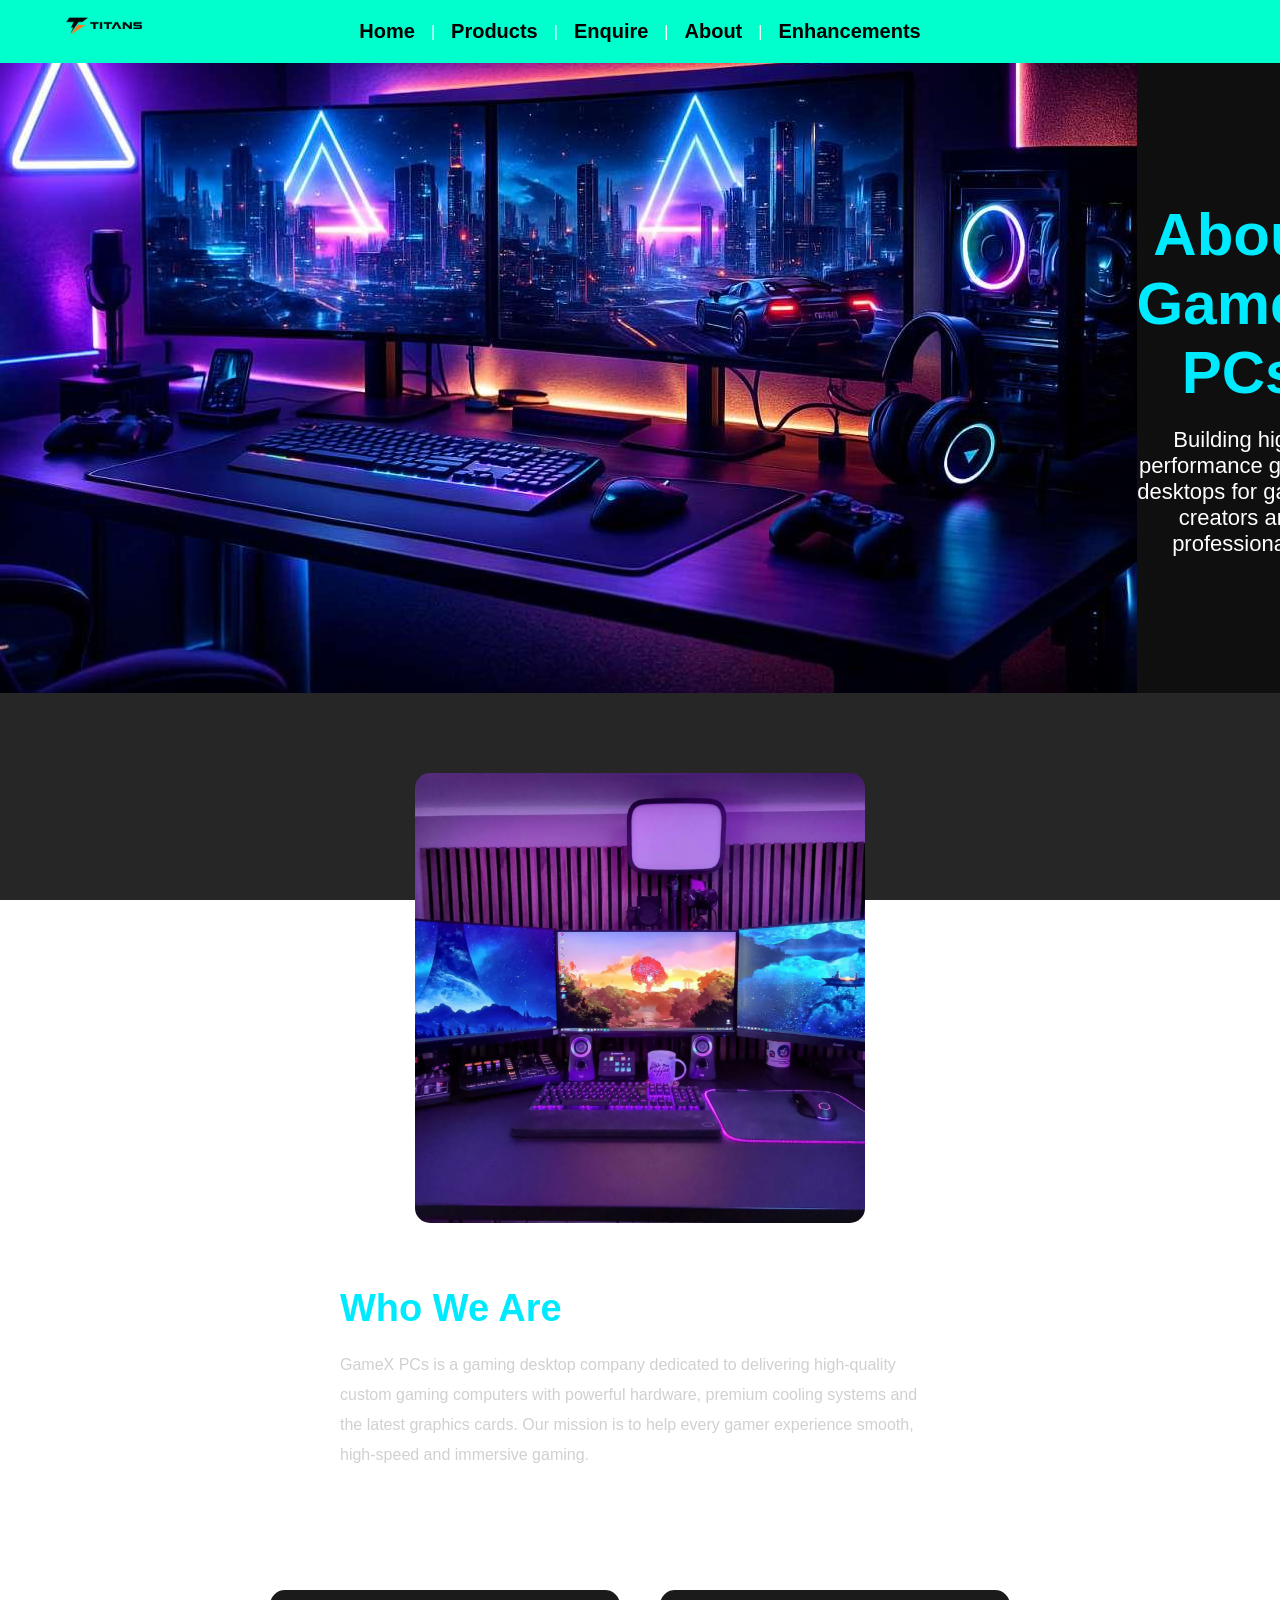
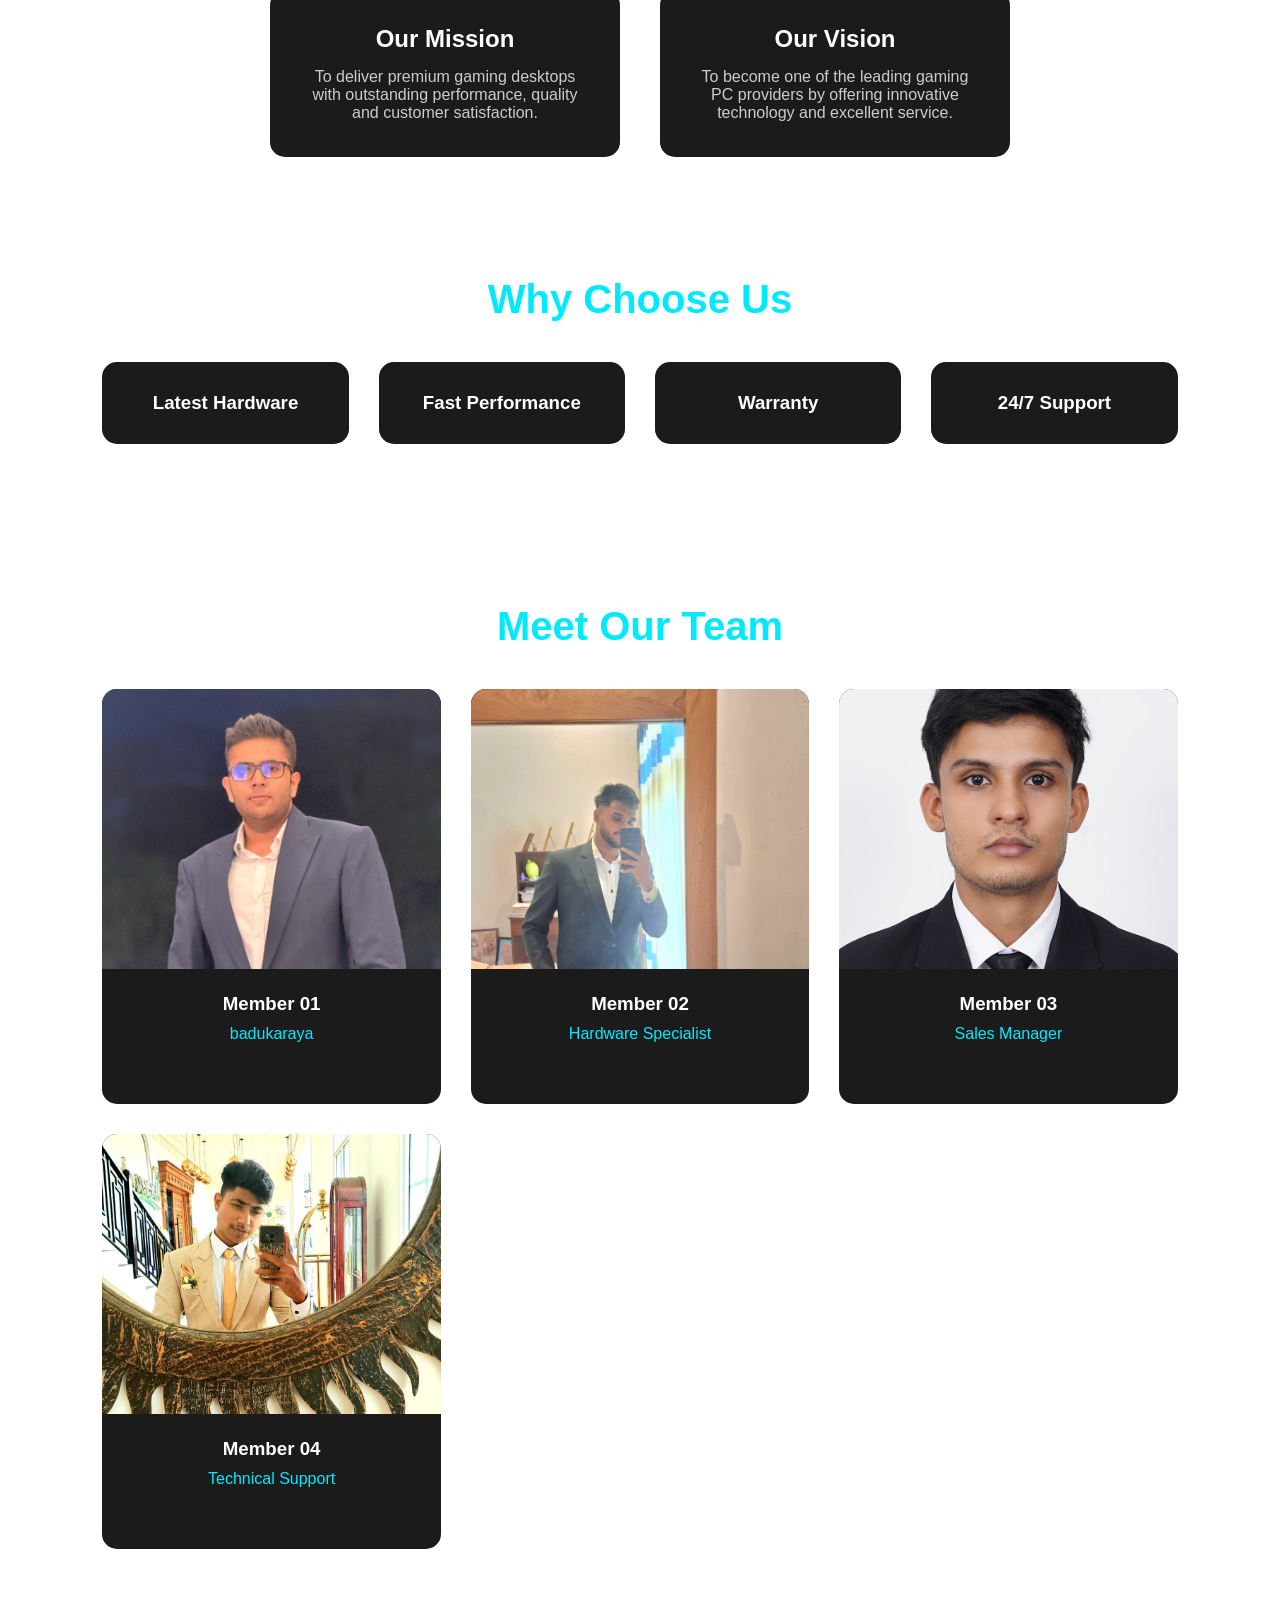
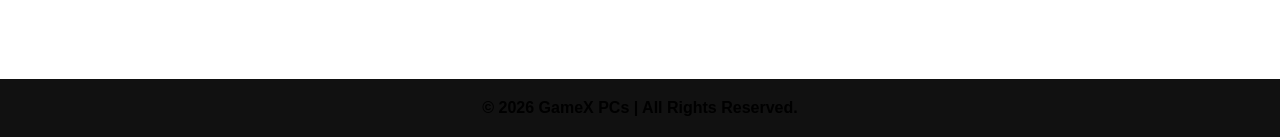
==== about.html @ d29ad048 "Add files via upload" ====
<!DOCTYPE html>
<html lang="en">

<head>
    <meta charset="UTF-8">
    <meta name="viewport" content="width=device-width, initial-scale=1.0">
    <title>Titan Gaming Desktops</title>
    <link rel="stylesheet" href="styles/style.css">
</head>

<body>

<header>

    <div class="logo">
        <a href="index.html">
            <img src="images/logo.png" alt="Gaming Desktop Logo">
        </a>
    </div>

    <div class="header-content">

        

        <nav>
            <ul>
                <li><a href="index.html">Home</a></li>
                <li>|</li>
                <li><a href="product.html">Products</a></li>
                <li>|</li>
                <li><a href="enquire.html">Enquire</a></li>
                <li>|</li>
                <li><a href="about.html">About</a></li>
                <li>|</li>
                <li><a href="enhancements.html">Enhancements</a></li>
            </ul>
        </nav>

    </div>

</header>

<!-- Hero Section -->

<section class="hero">
<img src="images/banner for about.jpg">
<div class="hero-text">

<h1>About GameX PCs</h1>

<p>
Building high-performance gaming desktops for gamers,
creators and professionals.
</p>

</div>

</section>

<!-- About Company -->

<section class="about">

<div class="about-image">

<img src="images/gaming pc.jpg" alt="Gaming PC">

</div>

<div class="about-content">

<h2>Who We Are</h2>

<p>

GameX PCs is a gaming desktop company dedicated to delivering
high-quality custom gaming computers with powerful hardware,
premium cooling systems and the latest graphics cards.

Our mission is to help every gamer experience smooth,
high-speed and immersive gaming.

</p>

</div>

</section>

<!-- Mission Vision -->

<section class="mission">

<div class="box">

<i class="fa-solid fa-bullseye"></i>

<h2>Our Mission</h2>

<p>

To deliver premium gaming desktops with outstanding
performance, quality and customer satisfaction.

</p>

</div>

<div class="box">

<i class="fa-solid fa-eye"></i>

<h2>Our Vision</h2>

<p>

To become one of the leading gaming PC providers
by offering innovative technology and excellent service.

</p>

</div>

</section>

<!-- Why Choose -->

<section class="why">

<h2>Why Choose Us</h2>

<div class="why-container">

<div class="why-card">

<i class="fa-solid fa-microchip"></i>

<h3>Latest Hardware</h3>

</div>

<div class="why-card">

<i class="fa-solid fa-bolt"></i>

<h3>Fast Performance</h3>

</div>

<div class="why-card">

<i class="fa-solid fa-shield"></i>

<h3>Warranty</h3>

</div>

<div class="why-card">

<i class="fa-solid fa-headset"></i>

<h3>24/7 Support</h3>

</div>

</div>

</section>

<!-- Team -->

<section class="team">

<h2>Meet Our Team</h2>

<div class="team-container">

<div class="member">

<img src="images/member1.jpeg">

<h3>Member 01</h3>

<p>badukaraya</p>

<div class="social">

<i class="fab fa-facebook"></i>
<i class="fab fa-instagram"></i>
<i class="fab fa-linkedin"></i>

</div>

</div>

<div class="member">

<img src="images/member2.jpeg">

<h3>Member 02</h3>

<p>Hardware Specialist</p>

<div class="social">

<i class="fab fa-facebook"></i>
<i class="fab fa-instagram"></i>
<i class="fab fa-linkedin"></i>

</div>

</div>

<div class="member">

<img src="images/member3.jpeg">

<h3>Member 03</h3>

<p>Sales Manager</p>

<div class="social">

<i class="fab fa-facebook"></i>
<i class="fab fa-instagram"></i>
<i class="fab fa-linkedin"></i>

</div>

</div>

<div class="member">

<img src="images/member4.jpeg">

<h3>Member 04</h3>

<p>Technical Support</p>

<div class="social">

<i class="fab fa-facebook"></i>
<i class="fab fa-instagram"></i>
<i class="fab fa-linkedin"></i>

</div>

</div>

</div>

</section>

<!-- Footer -->

<footer>

<p>

© 2026 GameX PCs | All Rights Reserved.

</p>

</footer>




</body>
</html>
---- styles/style.css ----
*{
    margin:0;
    padding:0;
    box-sizing:border-box;
    font-family:Arial, sans-serif;
}

body{
    background:#111;
    color:white;
}

/* ================= HEADER ================= */

header{
    background:#00ffcc;
    position:relative;
    text-align:center;
    padding:20px 0;
}

.logo{
    position:absolute;
    left:40px;
    top:50%;
    transform:translateY(-50%);
}

.logo img{
    width:130px;
    height:auto;
}

.header-content h1{
    color:#000;
    font-size:48px;
    margin-bottom:15px;
}

nav ul{
    display:flex;
    justify-content:center;
    align-items:center;
    list-style:none;
}

nav ul li{
    margin:0 8px;
}

nav ul li a{
    text-decoration:none;
    color:#000;
    font-size:20px;
    font-weight:bold;
    transition:0.3s;
}

nav ul li a:hover{
    color:white;
}


/* ================= FEATURES ================= */





.card h2{
    margin-bottom:15px;
}

.card:hover{
    transform:translateY(-10px);
    background:#5d5d60;
    color:#000;
}

/* ================= FOOTER ================= */

footer{
    background:#00ffcc;
    color:#000;
    text-align:center;
    padding:20px;
    font-weight:bold;
}

*{
    margin:0;
    padding:0;
    box-sizing:border-box;
    font-family:Arial, sans-serif;
}

.hero{
    position:relative;
    width:100%;
    height:100vh;
    overflow:hidden;
}

.bg-video{
    position:absolute;
    top:0;
    left:0;
    width:100%;
    height:100%;
    object-fit:cover;
    z-index:-2;
}

.overlay{
    position:absolute;
    top:0;
    left:0;
    width:100%;
    height:100%;
    background:rgba(0,0,0,0.5);
    z-index:-1;
}

.hero-content{
    position:absolute;
    top:50%;
    left:50%;
    transform:translate(-50%,-50%);
    text-align:center;
    color:white;
}

.hero-content h1{
    font-size:60px;
    margin-bottom:20px;
    text-shadow:0 0 15px cyan;
}

.hero-content p{
    font-size:24px;
    margin-bottom:30px;
}

.btn{
    display:inline-block;
    padding:15px 35px;
    background:#ce0000;
    color:black;
    text-decoration:none;
    font-weight:bold;
    border-radius:30px;
    transition:0.3s;
}

.btn:hover{
    background:white;
    transform:scale(1.05);
}

.products{
    width:100%;
    padding:100px 10%;
    background:#0d0d0d;
    text-align: center;
}

.title{
    text-align:center;
    color:white;
    font-size:20px;
    margin-bottom:50px;
    text-align: center;
}

.title1{
    text-align: center;
}

.product-container{
    display:grid;
    grid-template-columns:repeat(auto-fit,minmax(260px,1fr));
    gap:30px;
    align-items: center;
}

.product-card{
    background:#1b1b1b;
    border-radius:15px;
    overflow:hidden;
    text-align:center;
    padding:20px;
    transition:.4s;
    border:1px solid #333;
    animation:fadeUp 1s ease;
}

.product-card:hover{
    transform:translateY(-15px) scale(1.05);
    box-shadow:0 0 25px rgb(255, 0, 0);
}

.product-card img{
    width:100%;
    height:220px;
    object-fit:contain;
    transition:.5s;
}

.product-card:hover img{
    transform:scale(1.12) rotate(-3deg);
}

.product-card h3{
    color:white;
    margin-top:15px;
}

.product-card p{
    color:#bfbfbf;
    margin:15px 0;
}

.product-card span{
    color:#00ffcc;
    font-size:24px;
    font-weight:bold;
    display:block;
    margin-bottom:20px;
}

.product-card button{
    padding:12px 35px;
    border:none;
    border-radius:30px;
    background:#00eaff;
    color:#000;
    font-weight:bold;
    cursor:pointer;
    transition:.4s;
}

.product-card button:hover{
    background:#00ff99;
    transform:scale(1.08);
}

@keyframes fadeUp{

    from{
        opacity:0;
        transform:translateY(50px);
    }

    to{
        opacity:1;
        transform:translateY(0);
    }

}



body{
    background:#0b0b0b;
    color:#fff;
}

/* Header */


.logo{
    font-size:32px;
    font-weight:bold;
    color:#fff;
}

.logo span{
    color:#00eaff;
}

/* Banner */

.banner{
    text-align:center;
    padding:80px 20px;
    background:linear-gradient(rgba(0,0,0,.6),rgba(0,0,0,.6)),
    url("images/banner1.jpg") center/cover;
}

.banner h1{
    font-size:55px;
    color:#00eaff;
}

.banner p{
    margin-top:15px;
    font-size:20px;
}

/* Products */

.products{
    width:90%;
    margin:60px auto;
    display:grid;
    grid-template-columns:repeat(auto-fit,minmax(270px,1fr));
    gap:35px;
}

.card{
    background:#181818;
    border-radius:15px;
    text-align:center;
    padding:20px;
    position:relative;
    overflow:hidden;
    transition:.4s;
    animation:fadeUp 1s ease;
}

.card:hover{
    transform:translateY(-12px);
    box-shadow:0 0 25px cyan;
}

.card img{
    width:100%;
    height:220px;
    object-fit:contain;
    transition:.4s;
}

.card:hover img{
    transform:scale(1.08);
}



.card h2{
    margin-top:15px;
    color:#00eaff;
}

.card p{
    margin:8px 0;
    color:#cfcfcf;
}

.card h3{
    color:#00ff99;
    font-size:28px;
    margin:15px 0;
}

.card button{
    padding:12px 35px;
    border:none;
    border-radius:30px;
    background:#00eaff;
    color:#000;
    font-weight:bold;
    cursor:pointer;
    transition:.3s;
}

.card button:hover{
    background:#00ff99;
    transform:scale(1.05);
}

/* Footer */

footer{
    background:#111;
    text-align:center;
    padding:20px;
    margin-top:50px;
}

/* Animation */

@keyframes fadeUp{

from{
opacity:0;
transform:translateY(60px);
}

to{
opacity:1;
transform:translateY(0);
}

}

/* Responsive */

@media(max-width:768px){

header{
flex-direction:column;
gap:20px;
}


.search input{
width:100%;
}

.banner h1{
font-size:38px;
}

.banner p{
font-size:17px;
}

}

/* enquire page */

*{
    margin:0;
    padding:0;
    box-sizing:border-box;
    font-family:Arial, Helvetica, sans-serif;
}

body{
    background:linear-gradient(rgba(0,0,0,.85),rgba(0,0,0,.85)),
    url("images/banner.jpg");
    background-size:cover;
    background-position:center;
    background-attachment:fixed;
    color:white;
}

.container{
    width:700px;
    max-width:95%;
    margin:50px auto;
    background:#151515;
    padding:40px;
    border-radius:15px;
    box-shadow:0 0 30px cyan;
    animation:fadeIn 1s ease;
}

.container h1{
    text-align:center;
    color:#00eaff;
    margin-bottom:30px;
    font-size:35px;
}

label{
    display:block;
    margin-top:18px;
    margin-bottom:8px;
    font-weight:bold;
    color:#ffffff;
}

input,
select,
textarea{

    width:100%;
    padding:12px;
    border:2px solid #333;
    background:#222;
    color:white;
    border-radius:8px;
    outline:none;
    transition:.3s;
}

input:focus,
select:focus,
textarea:focus{

    border-color:#00eaff;
    box-shadow:0 0 10px cyan;
}

fieldset{

    border:2px solid #00eaff;
    border-radius:10px;
    padding:20px;
    margin-top:20px;
}

legend{

    color:#00eaff;
    padding:0 10px;
    font-weight:bold;
}

.radio-group,
.check-group{

    display:flex;
    flex-wrap:wrap;
    gap:20px;
    margin-top:10px;
}

.radio-group label,
.check-group label{

    display:flex;
    align-items:center;
    gap:8px;
    font-weight:normal;
}

.radio-group input,
.check-group input{

    width:auto;
}

textarea{

    resize:none;
}

.buttons{

    display:flex;
    justify-content:center;
    gap:20px;
    margin-top:30px;
}

button{

    padding:12px 35px;
    border:none;
    border-radius:30px;
    cursor:pointer;
    font-size:17px;
    font-weight:bold;
    transition:.3s;
}

button[type="submit"]{

    background:#00eaff;
    color:black;
}

button[type="reset"]{

    background:#ff0055;
    color:white;
}

button:hover{

    transform:translateY(-5px);
    box-shadow:0 0 20px cyan;
}

@keyframes fadeIn{

from{

opacity:0;
transform:translateY(40px);

}

to{

opacity:1;
transform:translateY(0);

}

}

@media(max-width:768px){

.container{

padding:25px;

}

.buttons{

flex-direction:column;

}

button{

width:100%;

}

.radio-group,
.check-group{

flex-direction:column;

gap:10px;

}

.container h1{

font-size:28px;

}

}
/* about us page */
/* Hero */

.hero{
    height:70vh;
    background:linear-gradient(rgba(0,0,0,.6),rgba(0,0,0,.6)),
    url("images/banner for about.jpg") center/cover;
    display:flex;
    justify-content:center;
    align-items:center;
    text-align:center;
}

.hero h1{
    font-size:60px;
    color:#00eaff;
    
}

.hero p{
    margin-top:20px;
    font-size:22px;
}

/* About Section */

.about{
    display:flex;
    justify-content:center;
    align-items:center;
    gap:60px;
    padding:80px 10%;
    flex-wrap:wrap;
}

.about-image img{
    width:450px;
    border-radius:15px;
    transition:.4s;
}

.about-image img:hover{
    transform:scale(1.05);
}

.about-content{
    max-width:600px;
}

.about-content h2{
    color:#00eaff;
    margin-bottom:20px;
    font-size:38px;
}

.about-content p{
    line-height:30px;
    color:#d0d0d0;
}

/* Mission & Vision */

.mission{
    display:flex;
    justify-content:center;
    gap:40px;
    padding:40px 8%;
    flex-wrap:wrap;
}

.box{
    width:350px;
    background:#1b1b1b;
    padding:35px;
    border-radius:15px;
    text-align:center;
    transition:.4s;
}

.box:hover{
    transform:translateY(-10px);
    box-shadow:0 0 20px cyan;
}

.box i{
    font-size:50px;
    color:#00eaff;
    margin-bottom:20px;
}

.box h2{
    margin-bottom:15px;
}

.box p{
    color:#ccc;
}

/* Why Choose Us */

.why{
    padding:80px 8%;
    text-align:center;
}

.why h2{
    color:#00eaff;
    margin-bottom:40px;
    font-size:40px;
}

.why-container{
    display:grid;
    grid-template-columns:repeat(auto-fit,minmax(220px,1fr));
    gap:30px;
}

.why-card{
    background:#1b1b1b;
    padding:30px;
    border-radius:15px;
    transition:.4s;
}

.why-card:hover{
    box-shadow:0 0 20px cyan;
    transform:translateY(-10px);
}

.why-card i{
    font-size:45px;
    color:#00eaff;
    margin-bottom:20px;
}

/* Team */

.team{
    padding:80px 8%;
    text-align:center;
}

.team h2{
    color:#00eaff;
    font-size:40px;
    margin-bottom:40px;
}

.team-container{
    display:grid;
    grid-template-columns:repeat(auto-fit,minmax(250px,1fr));
    gap:30px;
}

.member{
    background:#1b1b1b;
    border-radius:15px;
    overflow:hidden;
    transition:.4s;
    padding-bottom:20px;
}

.member:hover{
    transform:translateY(-10px);
    box-shadow:0 0 20px cyan;
}

.member img{
    width:100%;
    height:280px;
    object-fit:cover;
}

.member h3{
    margin-top:20px;
}

.member p{
    color:#00eaff;
    margin:10px 0;
}

.social{
    margin-top:15px;
}

.social i{
    margin:0 8px;
    font-size:22px;
    cursor:pointer;
    transition:.3s;
}

.social i:hover{
    color:#00eaff;
}

/* Footer */

footer{
    background:#111;
    text-align:center;
    padding:20px;
    margin-top:50px;
}

/* Responsive */

@media(max-width:768px){

.hero h1{
    font-size:40px;
}

.hero p{
    font-size:18px;
}

.about-image img{
    width:100%;
}

.about{
    text-align:center;
}

}
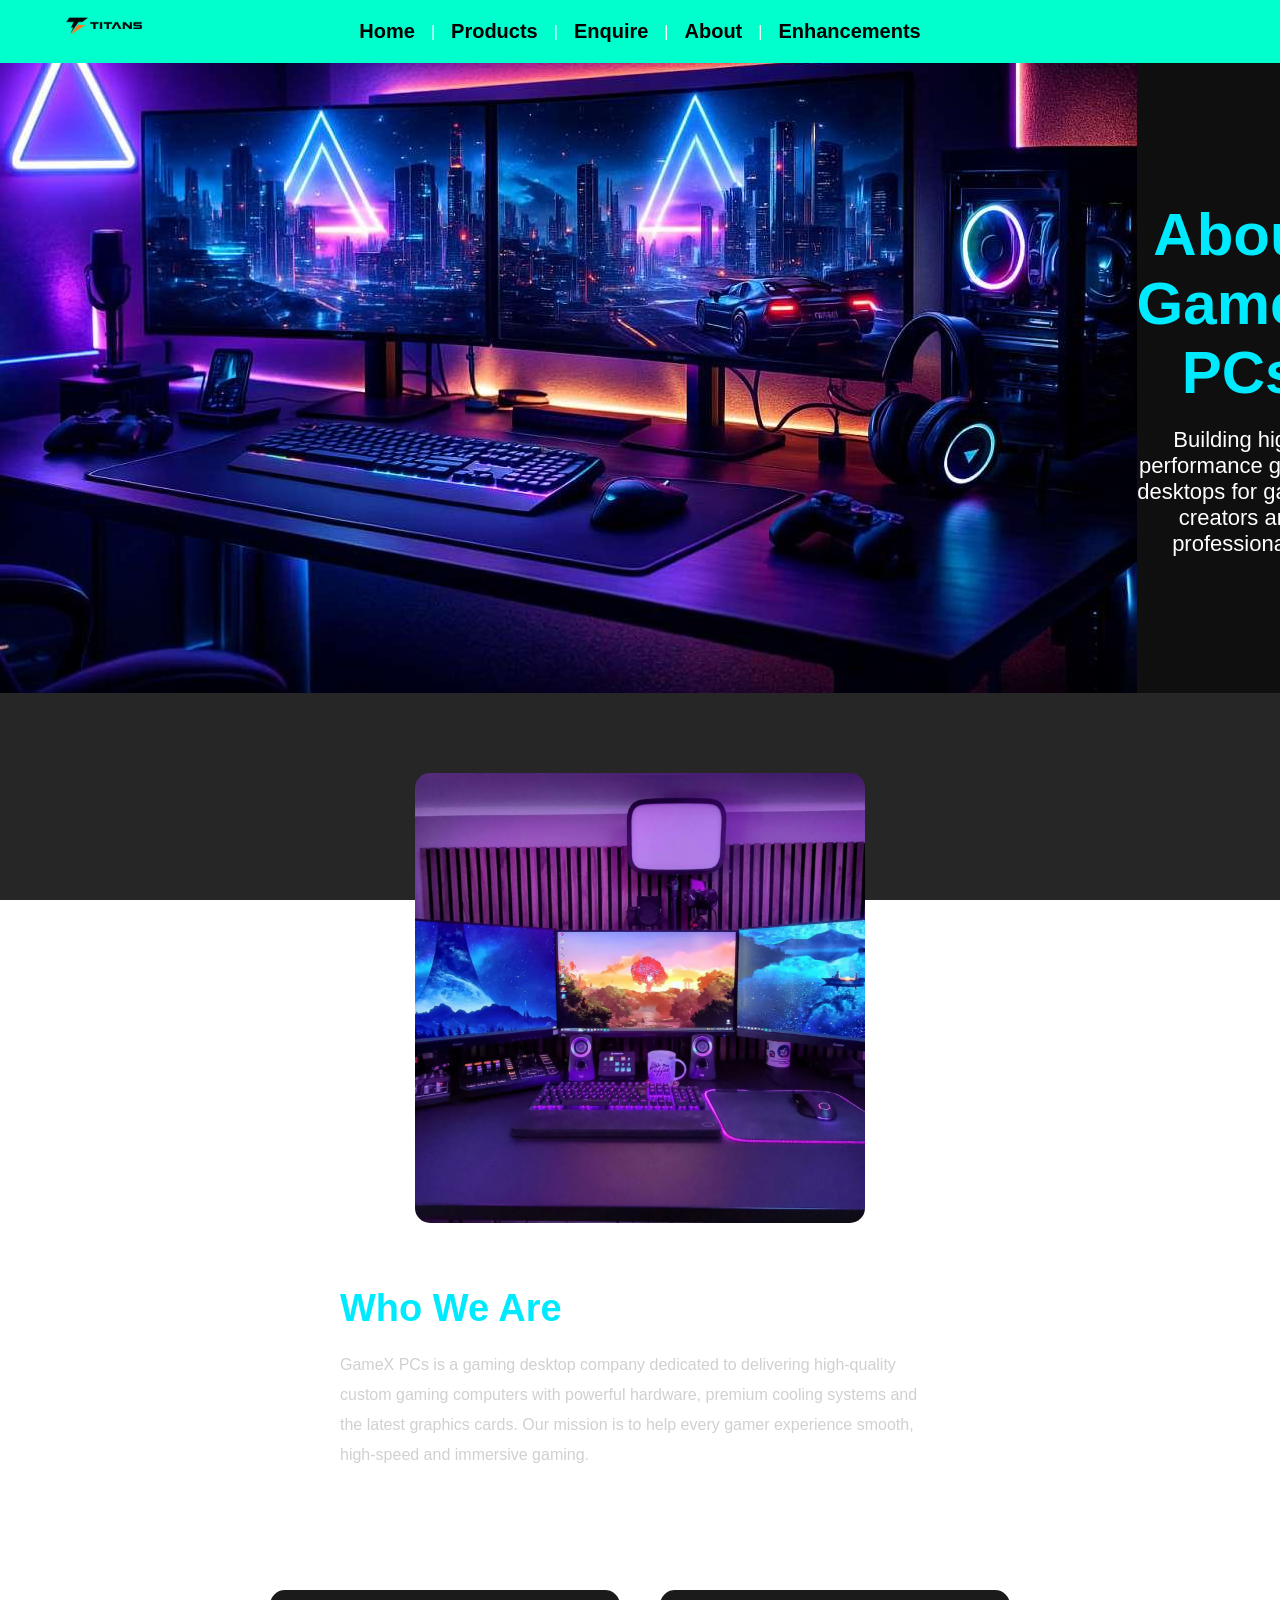
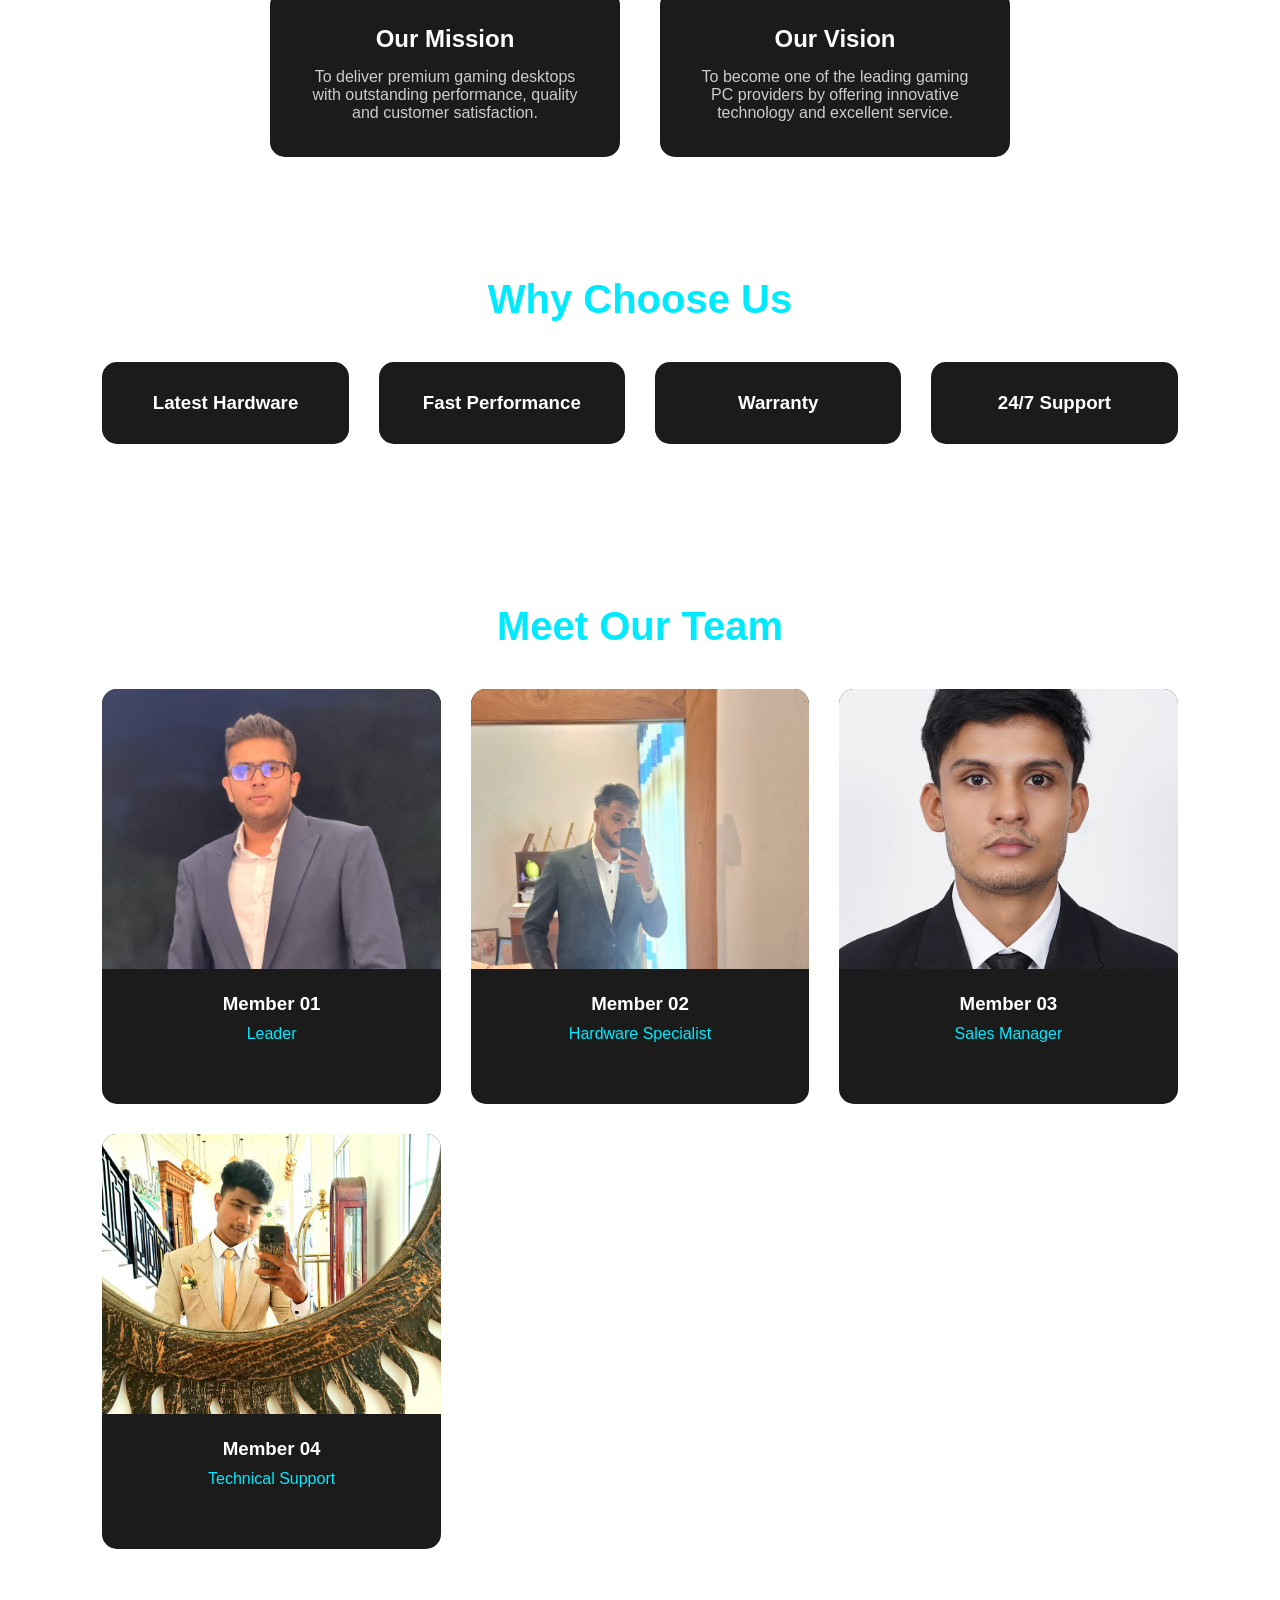
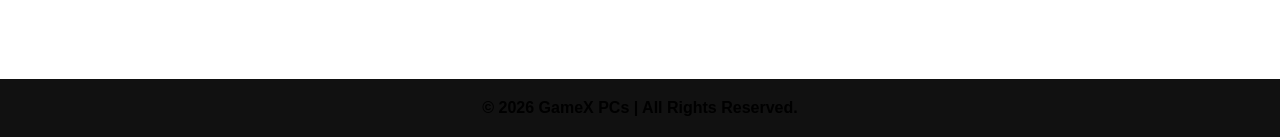
==== commit f015f19c: "Add files via upload" ====
--- a/about.html
+++ b/about.html
@@ -180,7 +180,7 @@
 
 <h3>Member 01</h3>
 
-<p>badukaraya</p>
+<p>Leader</p>
 
 <div class="social">
 
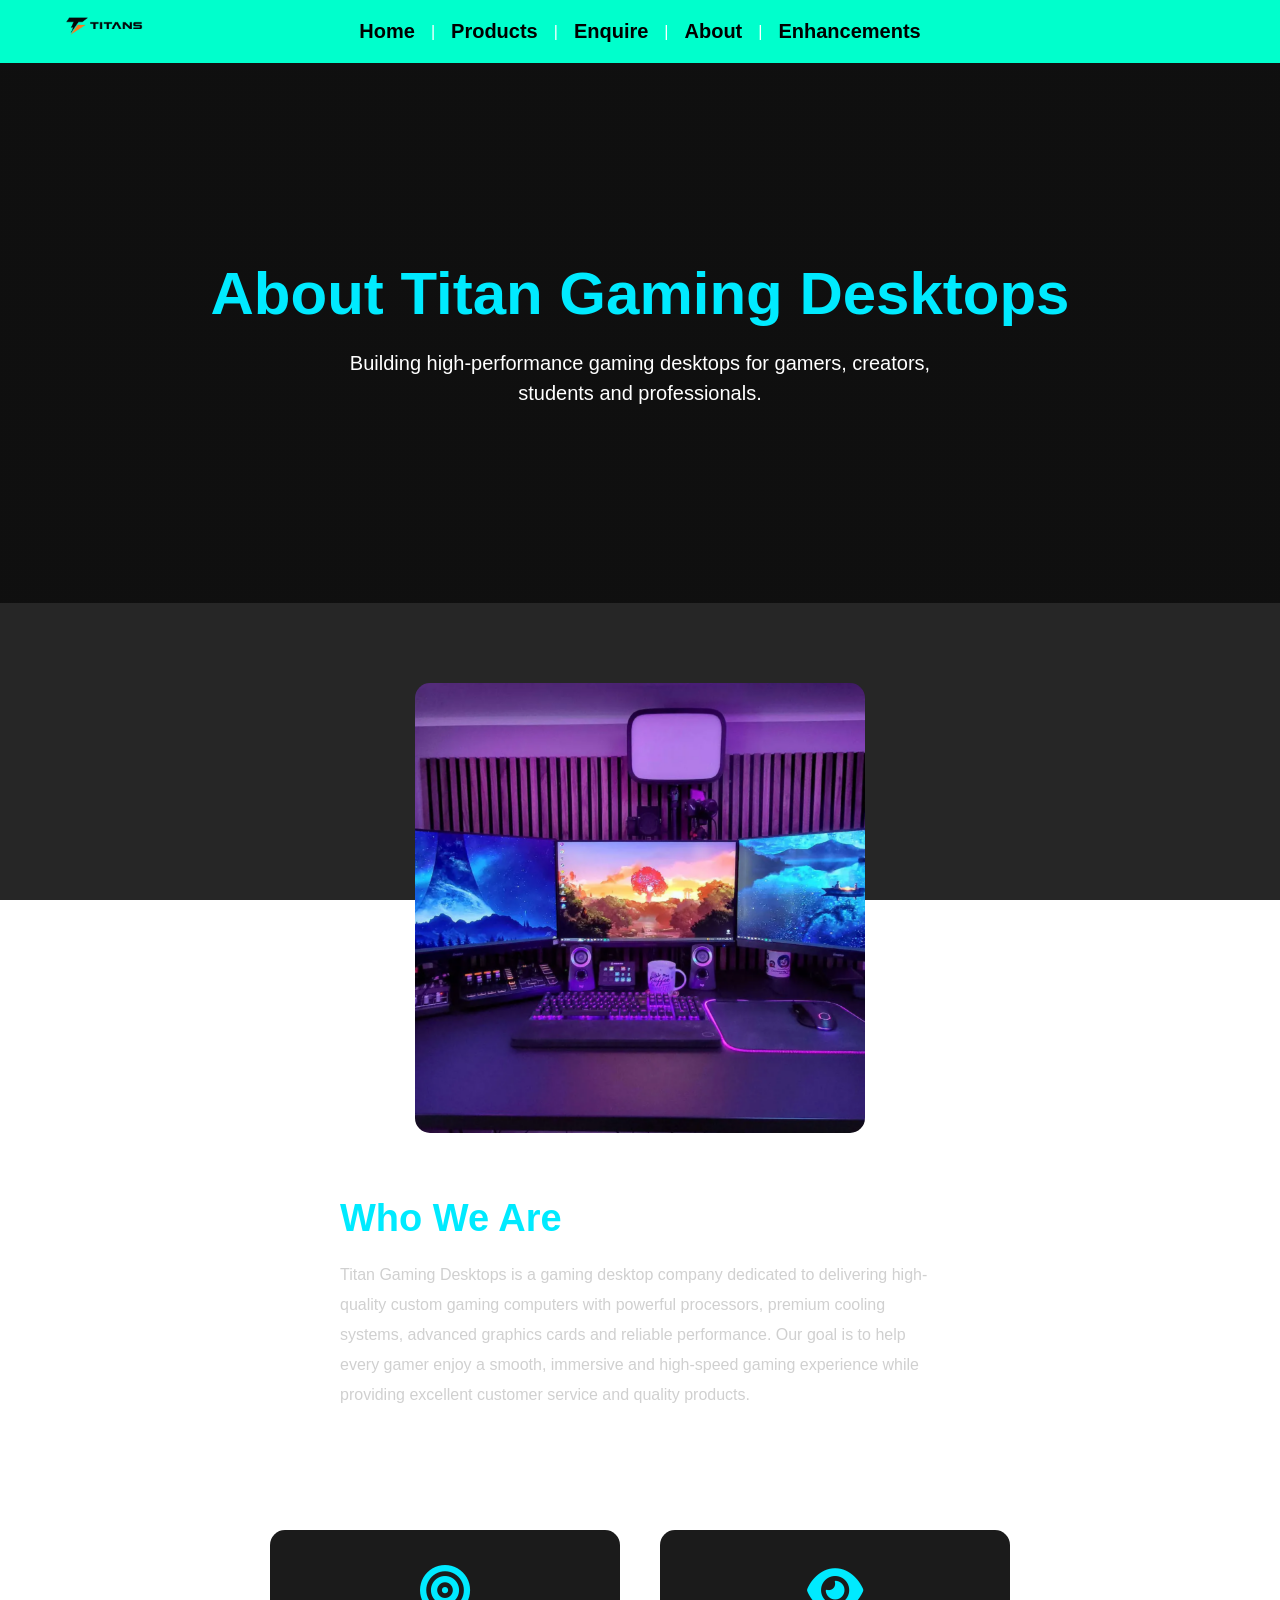
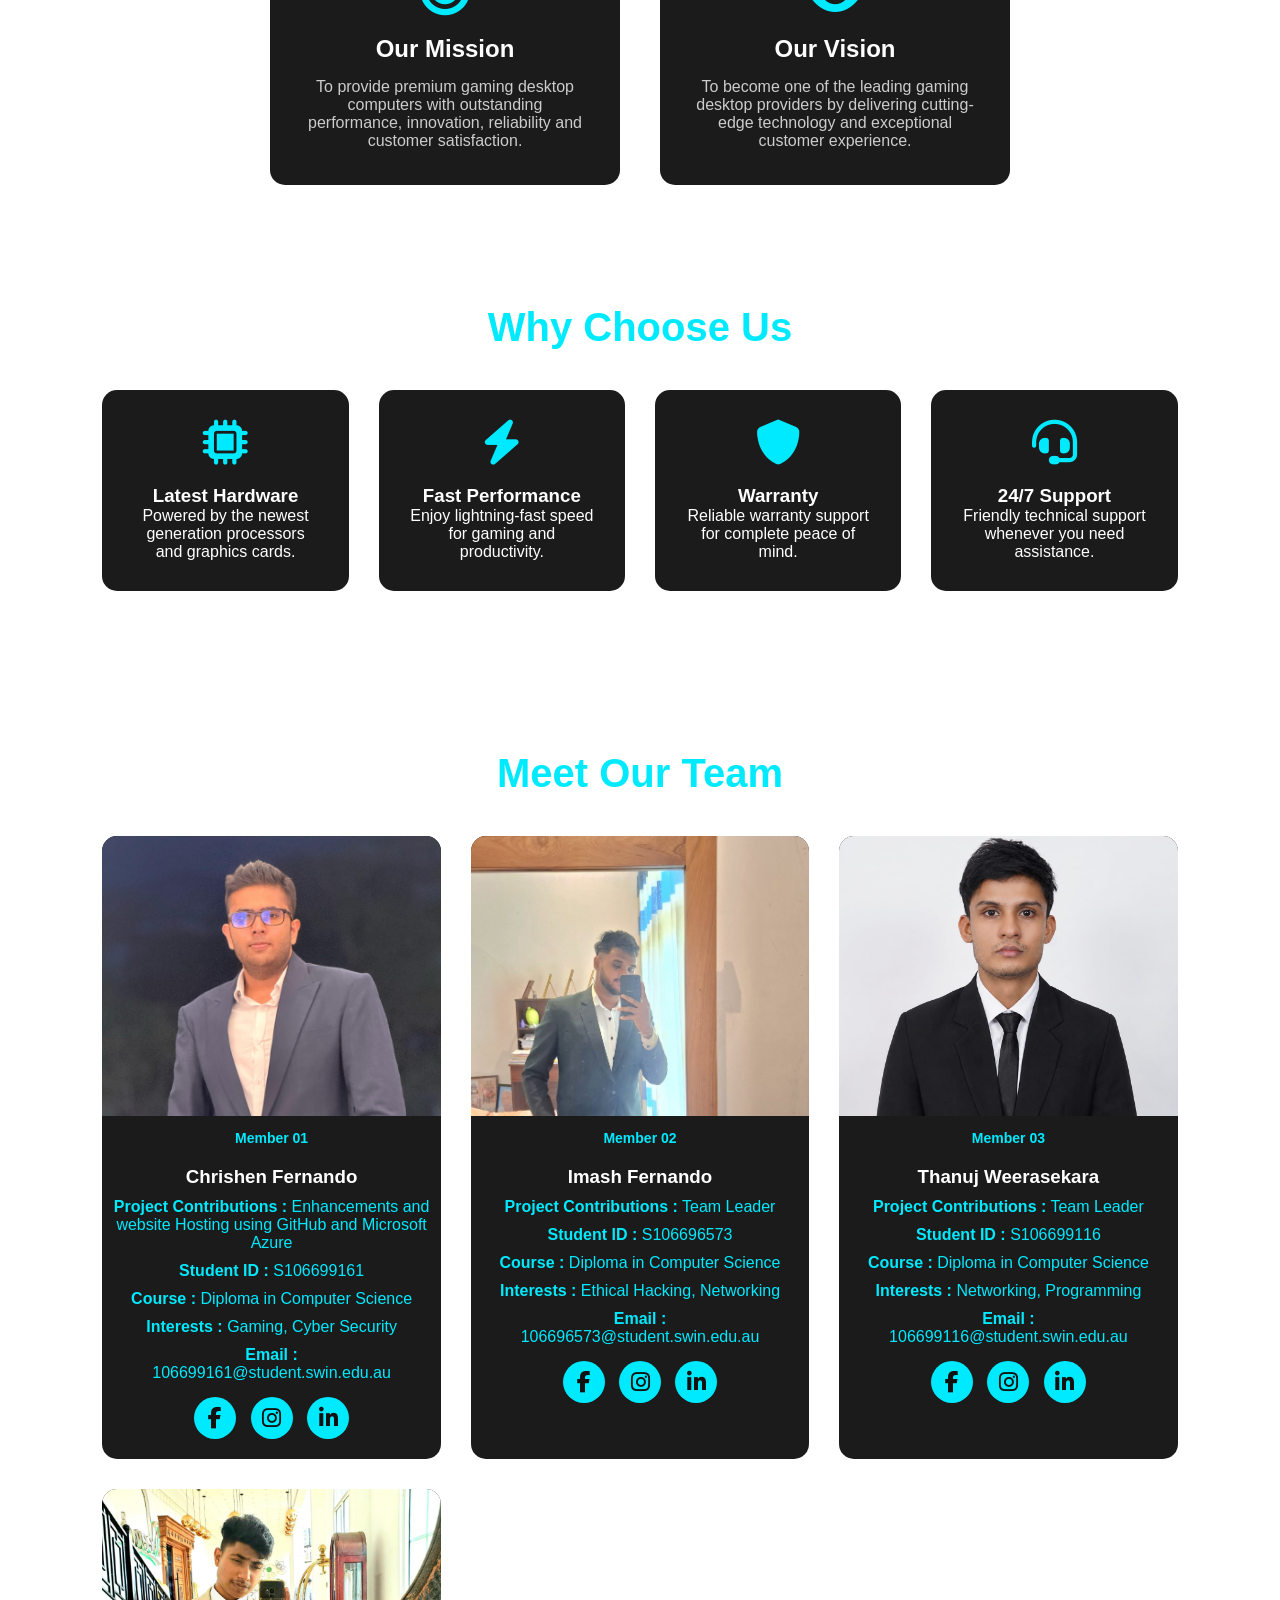
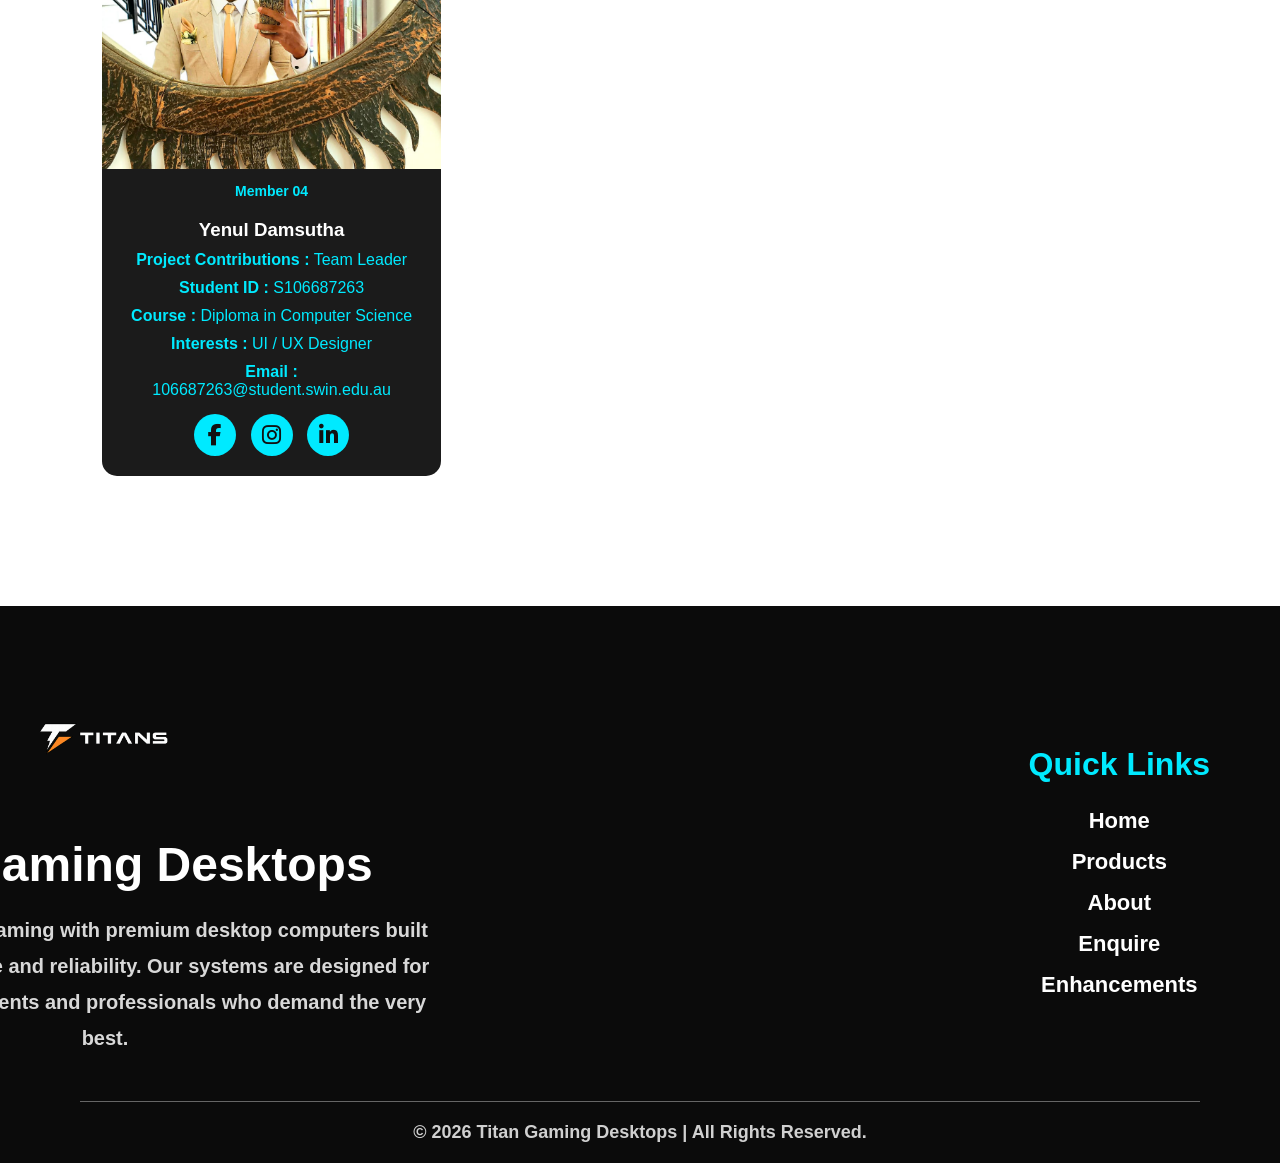
==== commit 2ecd6f4b: "Add files via upload" ====
--- a/about.html
+++ b/about.html
@@ -4,8 +4,12 @@
 <head>
     <meta charset="UTF-8">
     <meta name="viewport" content="width=device-width, initial-scale=1.0">
-    <title>Titan Gaming Desktops</title>
+    <title>About | Titan Gaming Desktops</title>
+
     <link rel="stylesheet" href="styles/style.css">
+
+    <link rel="stylesheet"
+        href="https://cdnjs.cloudflare.com/ajax/libs/font-awesome/6.6.0/css/all.min.css">
 </head>
 
 <body>
@@ -14,25 +18,29 @@
 
     <div class="logo">
         <a href="index.html">
-            <img src="images/logo.png" alt="Gaming Desktop Logo">
+            <img src="images/logo.png" alt="Titan Gaming Logo">
         </a>
     </div>
 
     <div class="header-content">
-
-        
 
         <nav>
             <ul>
+
                 <li><a href="index.html">Home</a></li>
                 <li>|</li>
+
                 <li><a href="product.html">Products</a></li>
                 <li>|</li>
+
                 <li><a href="enquire.html">Enquire</a></li>
                 <li>|</li>
-                <li><a href="about.html">About</a></li>
+
+                <li><a href="#" class="active">About</a></li>
                 <li>|</li>
+
                 <li><a href="enhancements.html">Enhancements</a></li>
+
             </ul>
         </nav>
 
@@ -43,17 +51,17 @@
 <!-- Hero Section -->
 
 <section class="hero">
-<img src="images/banner for about.jpg">
-<div class="hero-text">
-
-<h1>About GameX PCs</h1>
-
-<p>
-Building high-performance gaming desktops for gamers,
-creators and professionals.
-</p>
-
-</div>
+
+    <div class="hero-text">
+
+        <h1>About Titan Gaming Desktops</h1>
+
+        <p>
+            Building high-performance gaming desktops for gamers,
+            creators, students and professionals.
+        </p>
+
+    </div>
 
 </section>
 
@@ -61,209 +69,347 @@
 
 <section class="about">
 
-<div class="about-image">
-
-<img src="images/gaming pc.jpg" alt="Gaming PC">
-
-</div>
-
-<div class="about-content">
-
-<h2>Who We Are</h2>
-
-<p>
-
-GameX PCs is a gaming desktop company dedicated to delivering
-high-quality custom gaming computers with powerful hardware,
-premium cooling systems and the latest graphics cards.
-
-Our mission is to help every gamer experience smooth,
-high-speed and immersive gaming.
-
-</p>
-
-</div>
+    <div class="about-image">
+
+        <img src="images/gaming pc.jpg"
+            alt="Gaming Desktop">
+
+    </div>
+
+    <div class="about-content">
+
+        <h2>Who We Are</h2>
+
+        <p>
+
+            Titan Gaming Desktops is a gaming desktop company dedicated
+            to delivering high-quality custom gaming computers with
+            powerful processors, premium cooling systems,
+            advanced graphics cards and reliable performance.
+
+            Our goal is to help every gamer enjoy a smooth,
+            immersive and high-speed gaming experience while
+            providing excellent customer service and quality products.
+
+        </p>
+
+    </div>
 
 </section>
 
-<!-- Mission Vision -->
+<!-- Mission & Vision -->
 
 <section class="mission">
 
-<div class="box">
-
-<i class="fa-solid fa-bullseye"></i>
-
-<h2>Our Mission</h2>
-
-<p>
-
-To deliver premium gaming desktops with outstanding
-performance, quality and customer satisfaction.
-
-</p>
-
-</div>
-
-<div class="box">
-
-<i class="fa-solid fa-eye"></i>
-
-<h2>Our Vision</h2>
-
-<p>
-
-To become one of the leading gaming PC providers
-by offering innovative technology and excellent service.
-
-</p>
-
-</div>
+    <div class="box">
+
+        <i class="fa-solid fa-bullseye"></i>
+
+        <h2>Our Mission</h2>
+
+        <p>
+
+            To provide premium gaming desktop computers
+            with outstanding performance, innovation,
+            reliability and customer satisfaction.
+
+        </p>
+
+    </div>
+
+    <div class="box">
+
+        <i class="fa-solid fa-eye"></i>
+
+        <h2>Our Vision</h2>
+
+        <p>
+
+            To become one of the leading gaming desktop
+            providers by delivering cutting-edge technology
+            and exceptional customer experience.
+
+        </p>
+
+    </div>
 
 </section>
 
-<!-- Why Choose -->
+<!-- Why Choose Us -->
 
 <section class="why">
 
-<h2>Why Choose Us</h2>
-
-<div class="why-container">
-
-<div class="why-card">
-
-<i class="fa-solid fa-microchip"></i>
-
-<h3>Latest Hardware</h3>
-
-</div>
-
-<div class="why-card">
-
-<i class="fa-solid fa-bolt"></i>
-
-<h3>Fast Performance</h3>
-
-</div>
-
-<div class="why-card">
-
-<i class="fa-solid fa-shield"></i>
-
-<h3>Warranty</h3>
-
-</div>
-
-<div class="why-card">
-
-<i class="fa-solid fa-headset"></i>
-
-<h3>24/7 Support</h3>
-
-</div>
-
-</div>
+    <h2>Why Choose Us</h2>
+
+    <div class="why-container">
+
+        <div class="why-card">
+
+            <i class="fa-solid fa-microchip"></i>
+
+            <h3>Latest Hardware</h3>
+
+            <p>Powered by the newest generation processors and graphics cards.</p>
+
+        </div>
+
+        <div class="why-card">
+
+            <i class="fa-solid fa-bolt"></i>
+
+            <h3>Fast Performance</h3>
+
+            <p>Enjoy lightning-fast speed for gaming and productivity.</p>
+
+        </div>
+
+        <div class="why-card">
+
+            <i class="fa-solid fa-shield"></i>
+
+            <h3>Warranty</h3>
+
+            <p>Reliable warranty support for complete peace of mind.</p>
+
+        </div>
+
+        <div class="why-card">
+
+            <i class="fa-solid fa-headset"></i>
+
+            <h3>24/7 Support</h3>
+
+            <p>Friendly technical support whenever you need assistance.</p>
+
+        </div>
+
+    </div>
 
 </section>
 
-<!-- Team -->
-
-<section class="team">
-
-<h2>Meet Our Team</h2>
-
-<div class="team-container">
-
-<div class="member">
-
-<img src="images/member1.jpeg">
-
-<h3>Member 01</h3>
-
-<p>Leader</p>
-
-<div class="social">
-
-<i class="fab fa-facebook"></i>
-<i class="fab fa-instagram"></i>
-<i class="fab fa-linkedin"></i>
-
-</div>
-
-</div>
-
-<div class="member">
-
-<img src="images/member2.jpeg">
-
-<h3>Member 02</h3>
-
-<p>Hardware Specialist</p>
-
-<div class="social">
-
-<i class="fab fa-facebook"></i>
-<i class="fab fa-instagram"></i>
-<i class="fab fa-linkedin"></i>
-
-</div>
-
-</div>
-
-<div class="member">
-
-<img src="images/member3.jpeg">
-
-<h3>Member 03</h3>
-
-<p>Sales Manager</p>
-
-<div class="social">
-
-<i class="fab fa-facebook"></i>
-<i class="fab fa-instagram"></i>
-<i class="fab fa-linkedin"></i>
-
-</div>
-
-</div>
-
-<div class="member">
-
-<img src="images/member4.jpeg">
-
-<h3>Member 04</h3>
-
-<p>Technical Support</p>
-
-<div class="social">
-
-<i class="fab fa-facebook"></i>
-<i class="fab fa-instagram"></i>
-<i class="fab fa-linkedin"></i>
-
-</div>
-
-</div>
-
-</div>
+<!-- ================= TEAM ================= -->
+
+<section class="team" id="developers">
+
+    <h2>Meet Our Team</h2>
+
+    <div class="team-container">
+
+        <!-- Member 01 -->
+
+        <div class="member">
+
+            <figure>
+                <img src="images/member1.jpeg" alt="">
+                <figcaption>Member 01</figcaption>
+            </figure>
+
+            <h3>Chrishen Fernando</h3>
+
+            <p><strong>Project Contributions :</strong> Enhancements and website Hosting using GitHub and Microsoft Azure </p>
+
+            <p><strong>Student ID :</strong> S106699161</p>
+
+            <p><strong>Course :</strong> Diploma in Computer Science</p>
+
+            <p><strong>Interests :</strong> Gaming, Cyber Security</p>
+
+            <p><strong>Email :</strong><br>
+            106699161@student.swin.edu.au</p>
+
+            <div class="social">
+
+                <a href="https://www.facebook.com/profile.php?id=61557534701562&mibextid=wwXIfr&mibextid=wwXIfr" target="_blank">
+                    <i class="fab fa-facebook-f"></i>
+                </a>
+
+                <a href="https://www.instagram.com/chrishen.csa/" target="_blank">
+                    <i class="fab fa-instagram"></i>
+                </a>
+
+                <a href="https://www.linkedin.com/in/chrishen-fernando-3a332a351" target="_blank">
+                    <i class="fab fa-linkedin-in"></i>
+                </a>
+
+            </div>
+
+        </div>
+
+        <!-- Member 02 -->
+
+        <div class="member">
+
+            <figure>
+                <img src="images/member2.jpeg" alt="">
+                <figcaption>Member 02</figcaption>
+            </figure>
+
+            <h3>Imash Fernando</h3>
+
+            <p><strong>Project Contributions :</strong> Team Leader</p>
+
+            <p><strong>Student ID :</strong> S106696573</p>
+
+            <p><strong>Course :</strong> Diploma in Computer Science</p>
+
+            <p><strong>Interests :</strong> Ethical Hacking, Networking</p>
+
+            <p><strong>Email :</strong><br>
+            106696573@student.swin.edu.au</p>
+
+            <div class="social">
+
+                <a href="https://www.facebook.com/share/197GCWSiHx/" target="_blank">
+                    <i class="fab fa-facebook-f"></i>
+                </a>
+
+                <a href="https://www.instagram.com/imashz.fdo/" target="_blank">
+                    <i class="fab fa-instagram"></i>
+                </a>
+
+                <a href="https://www.linkedin.com/in/imash-fernando-078490304" target="_blank">
+                    <i class="fab fa-linkedin-in"></i>
+                </a>
+
+            </div>
+
+        </div>
+
+        <!-- Member 03 -->
+
+        <div class="member">
+
+            <figure>
+                <img src="images/member3.jpeg" alt="">
+                <figcaption>Member 03</figcaption>
+            </figure>
+
+            <h3>Thanuj Weerasekara</h3>
+
+            <p><strong>Project Contributions :</strong> Team Leader</p>
+
+            <p><strong>Student ID :</strong> S106699116</p>
+
+            <p><strong>Course :</strong> Diploma in Computer Science</p>
+
+            <p><strong>Interests :</strong> Networking, Programming</p>
+
+            <p><strong>Email :</strong><br>
+            106699116@student.swin.edu.au</p>
+
+            <div class="social">
+
+                <a href="https://www.facebook.com/share/199mf6uprC/" target="_blank">
+                    <i class="fab fa-facebook-f"></i>
+                </a>
+
+                <a href="https://www.instagram.com/thanuj_weerasekara/" target="_blank">
+                    <i class="fab fa-instagram"></i>
+                </a>
+
+                <a href="https://www.linkedin.com/in/thanuj-thrilochana-weerasekara-190609299" target="_blank">
+                    <i class="fab fa-linkedin-in"></i>
+                </a>
+
+            </div>
+
+        </div>
+
+        <!-- Member 04 -->
+
+        <div class="member">
+
+            <figure>
+                <img src="images/member4.jpeg" alt="">
+                <figcaption>Member 04</figcaption>
+            </figure>
+
+            <h3>Yenul Damsutha</h3>
+
+            <p><strong>Project Contributions :</strong> Team Leader</p>
+
+            <p><strong>Student ID :</strong> S106687263</p>
+
+            <p><strong>Course :</strong> Diploma in Computer Science</p>
+
+            <p><strong>Interests :</strong> UI / UX Designer</p>
+
+            <p><strong>Email :</strong><br>
+            106687263@student.swin.edu.au</p>
+
+            <div class="social">
+
+                <a href="https://www.facebook.com/share/1F8ht8Xqpd/" target="_blank">
+                    <i class="fab fa-facebook-f"></i>
+                </a>
+
+                <a href="https://www.instagram.com/yenul_damsutha/" target="_blank">
+                    <i class="fab fa-instagram"></i>
+                </a>
+
+                <a href="https://www.linkedin.com/in/yenul-damsutha-37b961415?utm_source=share_via&utm_content=profile&utm_medium=member_android" target="_blank">
+                    <i class="fab fa-linkedin-in"></i>
+                </a>
+
+            </div>
+
+        </div>
 
 </section>
 
-<!-- Footer -->
-
-<footer>
-
-<p>
-
-© 2026 GameX PCs | All Rights Reserved.
-
-</p>
+<!-- ================= FOOTER ================= -->
+
+<footer class="footer">
+
+    <div class="footer-container">
+
+        <!-- Brand -->
+
+        <div class="footer-brand">
+
+            <img src="images/logo1.1.png" alt="Titan Gaming Logo">
+
+            <h2>Titan Gaming Desktops</h2>
+
+            <p>
+                Experience powerful gaming with premium desktop computers
+                built for speed, performance and reliability.
+                Our systems are designed for gamers, creators,
+                students and professionals who demand the very best.
+            </p>
+
+        </div>
+
+        <!-- Quick Links -->
+
+        <div class="footer-links">
+
+            <h3>Quick Links</h3>
+
+            <a href="index.html">Home</a>
+
+            <a href="product.html">Products</a>
+
+            <a href="about.html">About</a>
+
+            <a href="enquire.html">Enquire</a>
+
+            <a href="enhancements.html">Enhancements</a>
+
+        </div>
+
+    </div>
+
+    <hr>
+
+    <p class="copyright">
+
+        © 2026 Titan Gaming Desktops | All Rights Reserved.
+
+    </p>
 
 </footer>
 
-
-
-
 </body>
+
 </html>
--- a/styles/style.css
+++ b/styles/style.css
@@ -61,6 +61,10 @@
 
 nav ul li a:hover{
     color:white;
+}
+
+.title h2{
+    align-items: center;
 }
 
 
@@ -129,7 +133,7 @@
     top:50%;
     left:50%;
     transform:translate(-50%,-50%);
-    text-align:center;
+    
     color:white;
 }
 
@@ -161,29 +165,61 @@
 }
 
 .products{
-    width:100%;
-    padding:100px 10%;
-    background:#0d0d0d;
-    text-align: center;
-}
-
-.title{
-    text-align:center;
-    color:white;
+     display:grid;
+    grid-template-columns:repeat(4,1fr);
+    gap:30px;
+    width:95%;
+    margin:auto;
+}
+
+.product-content{
+    max-width:700px;
+}
+
+.history-title{
+    position: relative;
+    display: inline-block;
+    font-size: 60px;
+    font-weight: 800;
+    color: #fff;
+    text-transform: uppercase;
+    letter-spacing: 2px;
+    margin-bottom: 40px;
+    animation: fadeUp 1s ease;
+}
+
+.history-title span{
+    color: #00eaff;
+    text-shadow: 0 0 15px #00eaff;
+}
+
+.history-title::after{
+    content: "";
+    position: absolute;
+    left: 0;
+    bottom: -12px;
+    width: 140px;
+    height: 5px;
+    border-radius: 20px;
+    background: linear-gradient(90deg,#00eaff,#8a2be2);
+}
+.product-content p{
+    color:#fff;
     font-size:20px;
-    margin-bottom:50px;
-    text-align: center;
-}
-
-.title1{
-    text-align: center;
-}
+    line-height:1.8;
+    text-align:justify;
+    font-weight:normal;
+}
+
+
+
 
 .product-container{
     display:grid;
-    grid-template-columns:repeat(auto-fit,minmax(260px,1fr));
+    grid-template-columns:repeat(4,1fr);
     gap:30px;
-    align-items: center;
+    width:95%;
+    margin:auto;
 }
 
 .product-card{
@@ -305,7 +341,7 @@
 .products{
     width:90%;
     margin:60px auto;
-    display:grid;
+    display:grid; 
     grid-template-columns:repeat(auto-fit,minmax(270px,1fr));
     gap:35px;
 }
@@ -319,11 +355,16 @@
     overflow:hidden;
     transition:.4s;
     animation:fadeUp 1s ease;
+    align-items: baseline;
+    width:300px;
+    min-height:580px;
+    height:auto;
+    perspective:1000px;
 }
 
 .card:hover{
     transform:translateY(-12px);
-    box-shadow:0 0 25px cyan;
+    box-shadow:0 0 25px rgb(255, 0, 0);
 }
 
 .card img{
@@ -420,6 +461,8 @@
 
 }
 
+
+
 /* enquire page */
 
 *{
@@ -627,7 +670,10 @@
 .hero{
     height:70vh;
     background:linear-gradient(rgba(0,0,0,.6),rgba(0,0,0,.6)),
-    url("images/banner for about.jpg") center/cover;
+    url("../images/banner-for-about.jpg");
+    background-size:cover;
+    background-position:center;
+    background-repeat: no-repeat;
     display:flex;
     justify-content:center;
     align-items:center;
@@ -641,8 +687,11 @@
 }
 
 .hero p{
-    margin-top:20px;
-    font-size:22px;
+  font-size:22px;
+    color:white;
+    max-width:700px;      
+    margin:0 auto;        
+    line-height:1.6;
 }
 
 /* About Section */
@@ -849,3 +898,372 @@
 
 }
 
+/* enhancment page */
+nav{
+    display:flex;
+    flex-wrap:wrap;
+    justify-content:center;
+}
+
+
+
+
+/* ===========================
+   Hero Section
+=========================== */
+
+.hero{
+    height:60vh;
+    background:
+    linear-gradient(rgba(0,0,0,.6),rgba(0,0,0,.6)),
+    url("images/enhancement-banner.jpg") center/cover;
+    display:flex;
+    flex-direction:column;
+    justify-content:center;
+    align-items:center;
+    text-align:center;
+}
+
+.hero h1{
+    font-size:60px;
+    color:#00eaff;
+    animation:fadeUp 1s ease;
+}
+
+.hero p{
+    margin-top:20px;
+    width:70%;
+    font-size:20px;
+    line-height:30px;
+    animation:fadeUp 1.4s ease;
+}
+
+/* ===========================
+   Cards
+=========================== */
+
+.enhancements{
+    padding:80px 8%;
+    display:grid;
+    grid-template-columns:repeat(auto-fit,minmax(300px,1fr));
+    gap:35px;
+}
+
+.card{
+    background:#1b1b1b;
+    border-radius:15px;
+    overflow:hidden;
+    transition:.4s;
+}
+
+.card:hover{
+    transform:translateY(-10px);
+    box-shadow:0 0 25px cyan;
+}
+
+.card img{
+    width:100%;
+    height:220px;
+    object-fit:cover;
+}
+
+.card h2{
+    color:#00eaff;
+    margin:20px;
+}
+
+.card p{
+    margin:0 20px 20px;
+    color:#cccccc;
+    line-height:28px;
+}
+
+.card a{
+    display:inline-block;
+    margin:0 20px 25px;
+    padding:12px 25px;
+    background:#00eaff;
+    color:black;
+    text-decoration:none;
+    border-radius:30px;
+    font-weight:bold;
+    transition:.3s;
+}
+
+.card a:hover{
+    background:#00ff99;
+}
+
+/* ===========================
+   Additional Features
+=========================== */
+
+.features{
+    padding:70px 8%;
+    text-align:center;
+}
+
+.features h2{
+    color:#00eaff;
+    margin-bottom:40px;
+    font-size:40px;
+}
+
+.feature-box{
+    display:grid;
+    grid-template-columns:repeat(auto-fit,minmax(250px,1fr));
+    gap:25px;
+}
+
+.feature-box div{
+    background:#1b1b1b;
+    padding:25px;
+    border-radius:10px;
+    transition:.3s;
+}
+
+.feature-box div:hover{
+    background:#222;
+    box-shadow:0 0 20px cyan;
+}
+
+.feature-box i{
+    color:#00ff99;
+    margin-right:10px;
+}
+
+/* ===========================
+   Footer
+=========================== */
+
+footer{
+    background:#111;
+    text-align:center;
+    padding:20px;
+    margin-top:50px;
+}
+
+/* ===========================
+   Animation
+=========================== */
+
+@keyframes fadeUp{
+
+from{
+    opacity:0;
+    transform:translateY(50px);
+}
+
+to{
+    opacity:1;
+    transform:translateY(0);
+}
+
+}
+
+/* ===========================
+   Responsive
+=========================== */
+
+@media(max-width:768px){
+
+header{
+    flex-direction:column;
+    gap:20px;
+}
+
+
+
+.hero h1{
+    font-size:40px;
+}
+
+.hero p{
+    width:90%;
+    font-size:17px;
+}
+
+}
+
+
+    
+
+
+
+/* ================= FOOTER ================= */
+
+.footer{
+    background:#0b0b0b;
+    color:#fff;
+    padding:60px 80px 20px;
+}
+
+.footer-container{
+    display:flex;
+    justify-content:space-between;
+    align-items:flex-start;
+    max-width:1200px;
+    margin:0 auto;
+}
+
+/* Left Side */
+
+.footer-brand{
+    margin-left:-300px;
+}
+
+.footer-brand img{
+    width:220px;
+    height:auto;
+    margin-bottom:20px;
+}
+
+.footer-brand h2{
+    font-size:48px;
+    margin:0 0 20px 0;
+    color:#fff;
+}
+
+.footer-brand p{
+    max-width:650px;
+    font-size:20px;
+    line-height:1.8;
+    color:#d8d8d8;
+    margin:0;
+}
+
+/* Right Side */    
+
+.footer-links{
+    margin-right:-10px;
+    margin-top:80px;
+}
+
+.footer-links h3{
+    color:#00eaff;
+    font-size:32px;
+    margin-bottom:25px;
+}
+
+.footer-links a{
+    display:block;
+    text-decoration:none;
+    color:#fff;
+    font-size:22px;
+    margin:15px 0;
+    transition:.3s;
+}
+
+.footer-links a:hover{
+    color:#00eaff;
+    padding-left:8px;
+}
+
+/* Bottom */
+
+.footer hr{
+    margin:45px 0 20px;
+    border:none;
+    border-top:1px solid #666;
+}
+
+.copyright{
+    text-align:center;
+    color:#d0d0d0;
+    font-size:18px;
+}
+
+/* Responsive */
+
+@media (max-width:768px){
+
+.footer-container{
+    flex-direction:column;
+    text-align:center;
+}
+
+.footer-brand{
+    flex:100%;
+}
+
+.footer-links{
+    flex:100%;
+    text-align:center;
+    margin-top:40px;
+}
+
+.footer-brand img{
+    margin:0 auto 20px;
+}
+
+.footer-brand p{
+    margin:auto;
+}
+
+}
+
+
+
+
+
+
+
+
+/* Team Social Icons */
+
+.social{
+    margin-top:15px;
+}
+
+.social a{
+    display:inline-flex;
+    justify-content:center;
+    align-items:center;
+    width:42px;
+    height:42px;
+    margin:0 5px;
+    border-radius:50%;
+    background:#00eaff;
+    color:#111;
+    font-size:18px;
+    text-decoration:none;
+    transition:.3s;
+}
+
+.social a:hover{
+    background:#8a2be2;
+    color:#fff;
+    transform:translateY(-5px);
+}
+
+/* Figure */
+
+.member figure{
+    margin:0;
+}
+
+.member figcaption{
+    margin-top:10px;
+    font-size:14px;
+    color:#00eaff;
+    font-weight:bold;
+}
+
+
+
+.buy-btn{
+    display:inline-block;
+    margin-top:20px;
+    padding:12px 30px;
+    background:#00eaff;
+    color:#000;
+    text-decoration:none;
+    border-radius:30px;
+    font-weight:bold;
+    transition:0.3s;
+}
+
+.buy-btn:hover{
+    background:#8a2be2;
+    color:#fff;
+}
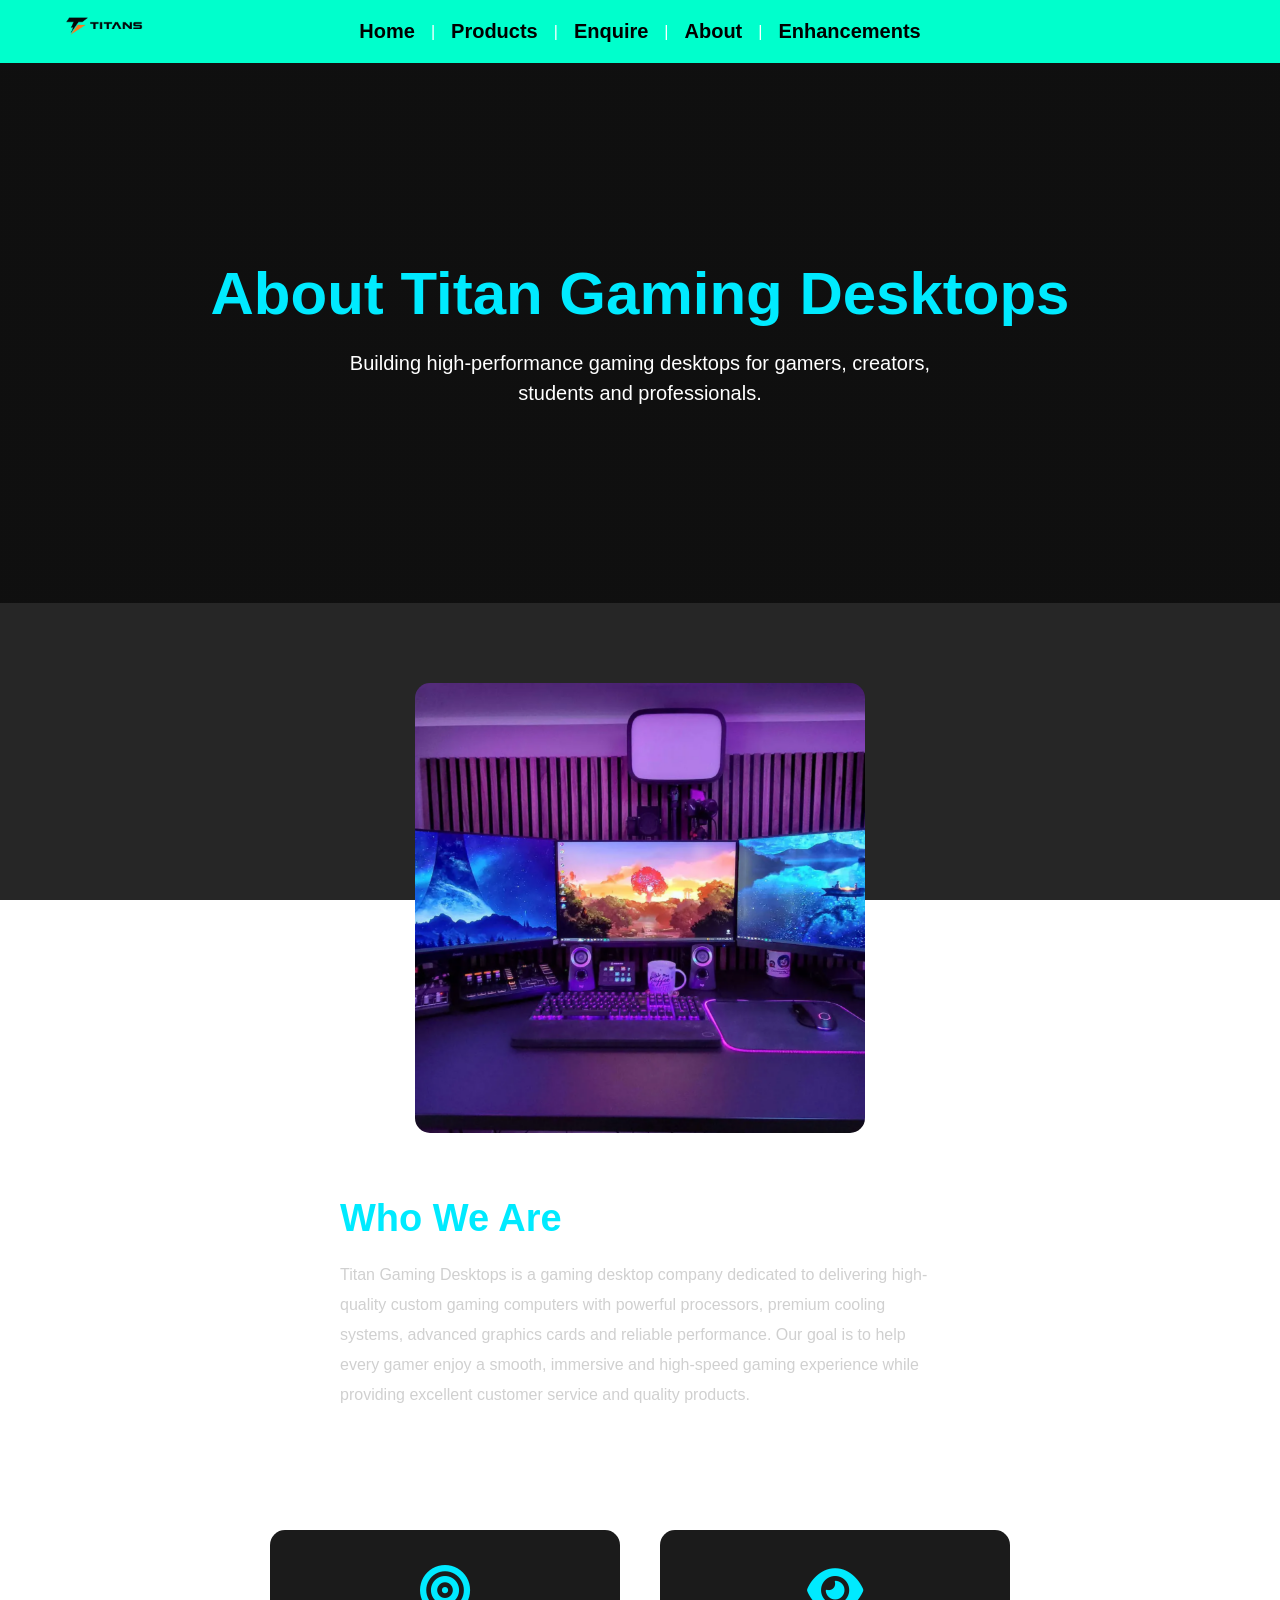
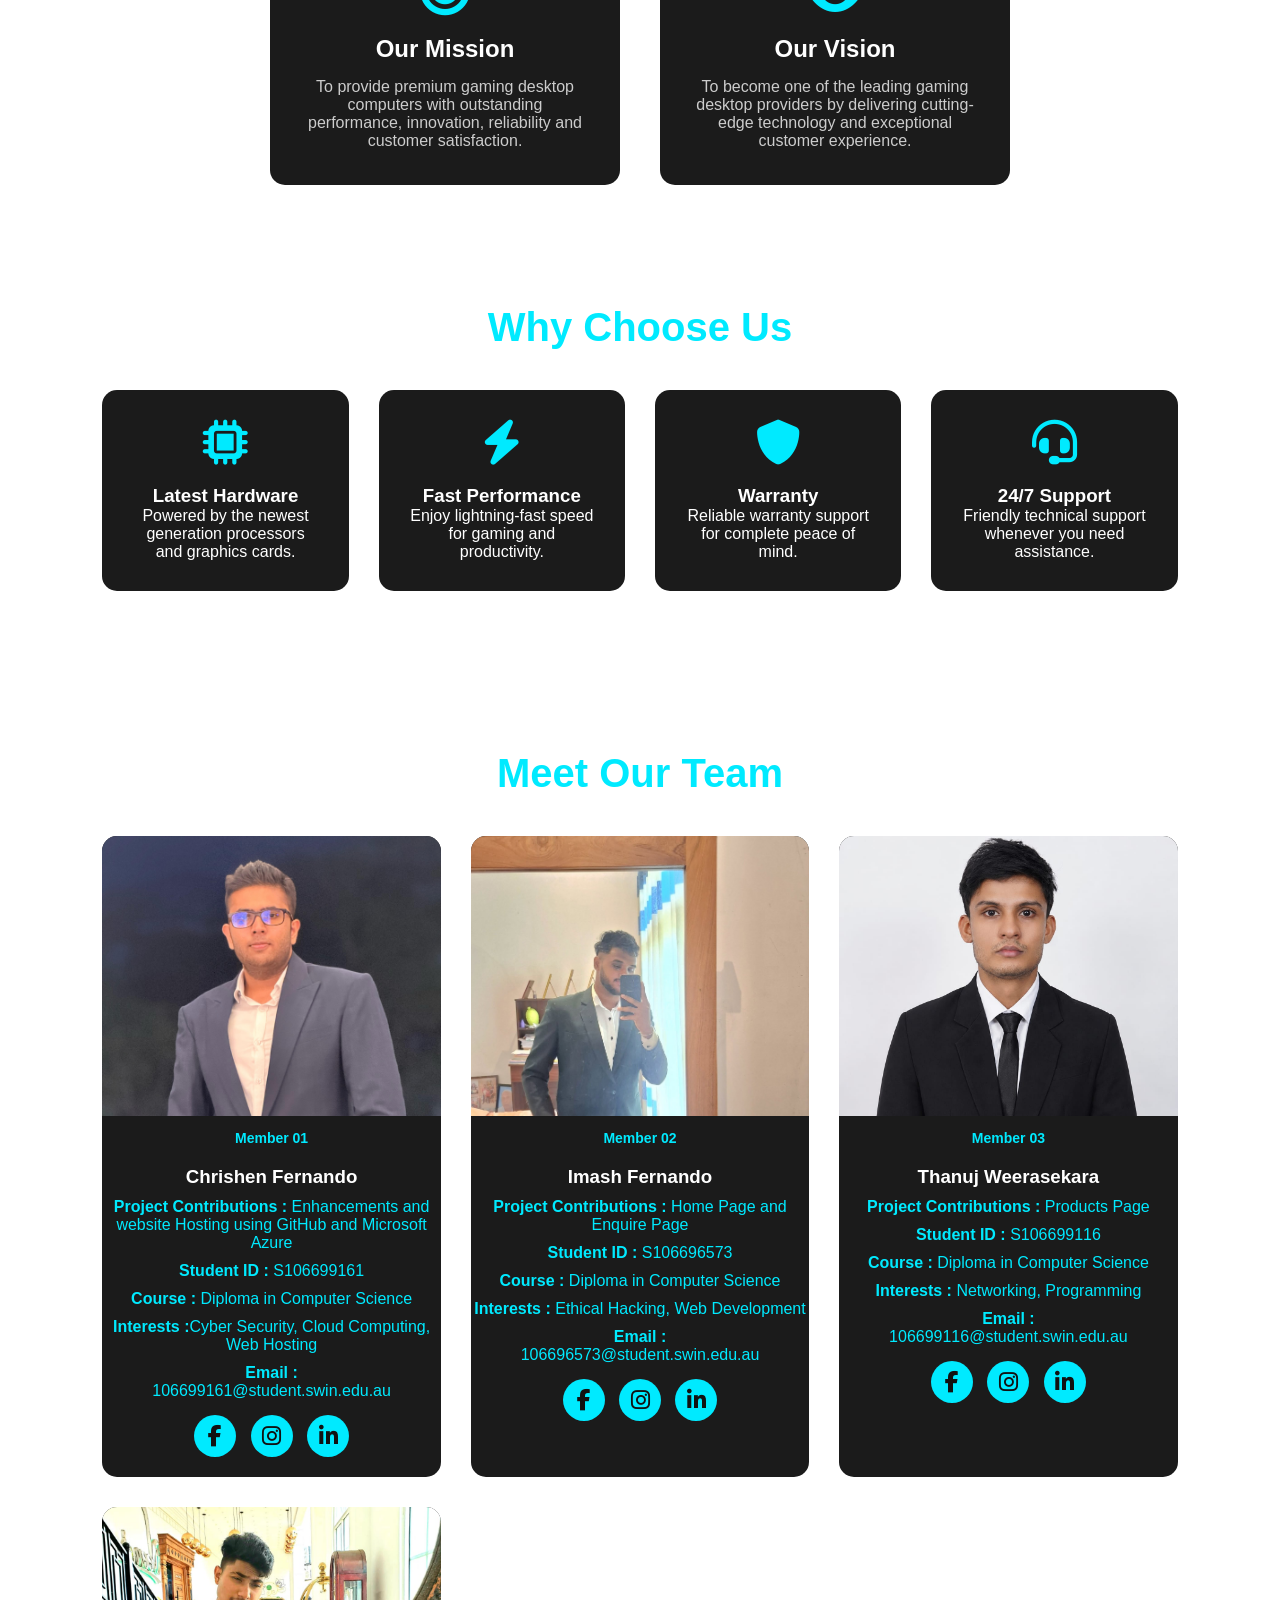
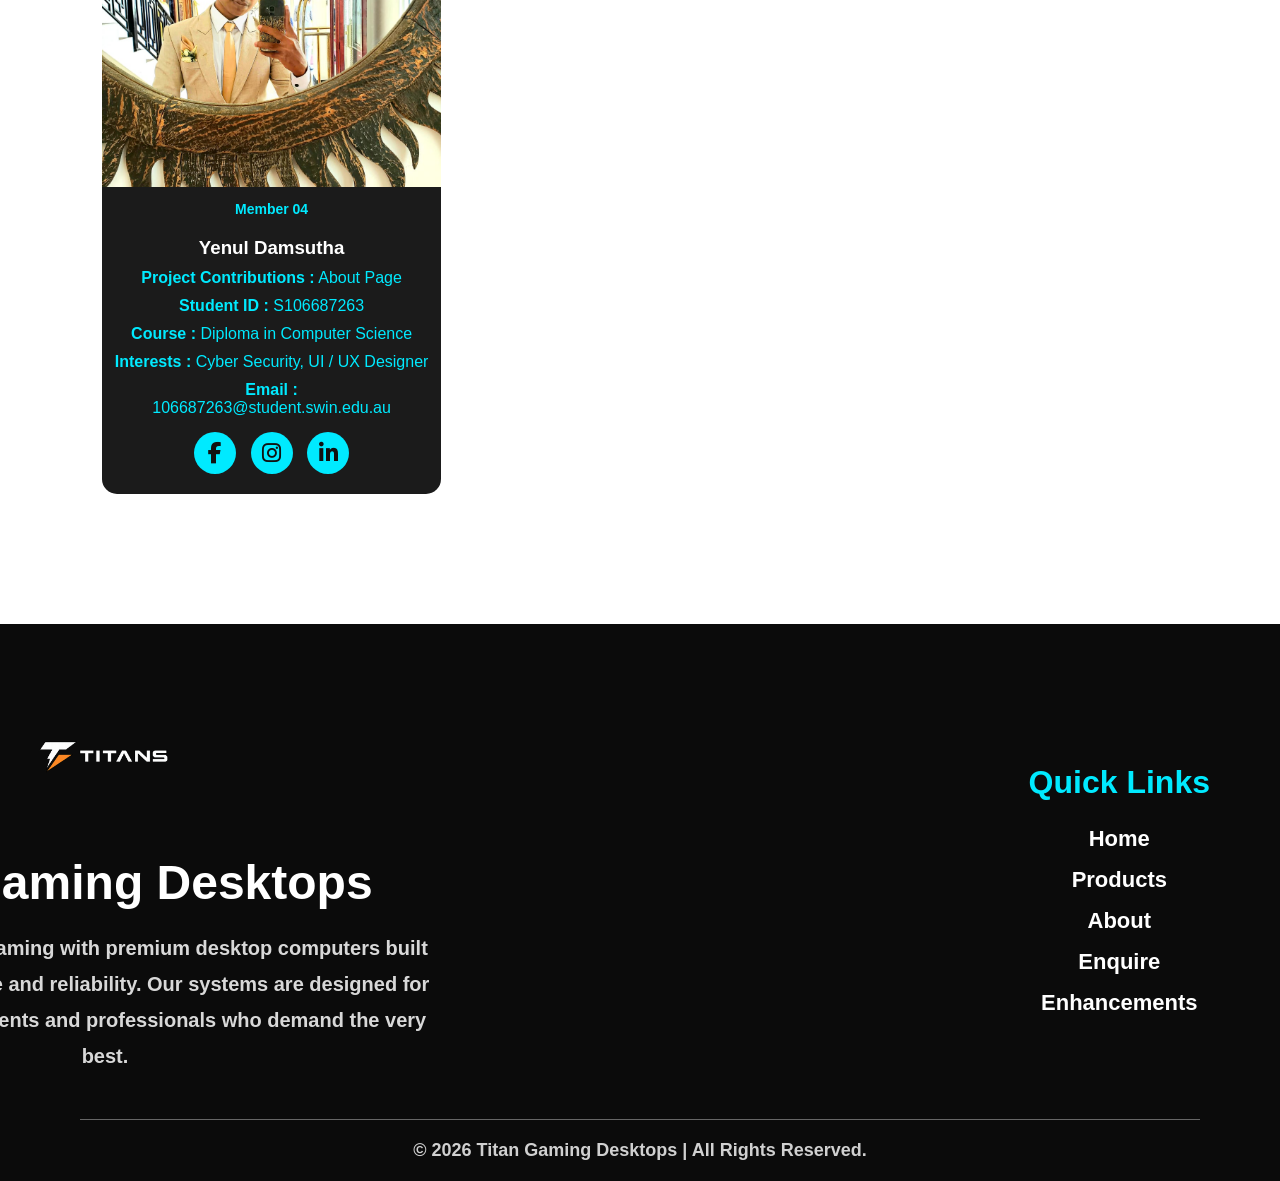
==== commit 61957423: "Add files via upload" ====
--- a/about.html
+++ b/about.html
@@ -7,408 +7,410 @@
     <title>About | Titan Gaming Desktops</title>
 
     <link rel="stylesheet" href="styles/style.css">
-
-    <link rel="stylesheet"
-        href="https://cdnjs.cloudflare.com/ajax/libs/font-awesome/6.6.0/css/all.min.css">
+    <link rel="icon" type="image/png" href="images/logo.png">
+
+    <link rel="stylesheet" href="https://cdnjs.cloudflare.com/ajax/libs/font-awesome/6.6.0/css/all.min.css">
 </head>
 
 <body>
 
-<header>
-
-    <div class="logo">
-        <a href="index.html">
-            <img src="images/logo.png" alt="Titan Gaming Logo">
-        </a>
-    </div>
-
-    <div class="header-content">
-
-        <nav>
-            <ul>
-
-                <li><a href="index.html">Home</a></li>
-                <li>|</li>
-
-                <li><a href="product.html">Products</a></li>
-                <li>|</li>
-
-                <li><a href="enquire.html">Enquire</a></li>
-                <li>|</li>
-
-                <li><a href="#" class="active">About</a></li>
-                <li>|</li>
-
-                <li><a href="enhancements.html">Enhancements</a></li>
-
-            </ul>
-        </nav>
-
-    </div>
-
-</header>
-
-<!-- Hero Section -->
-
-<section class="hero">
-
-    <div class="hero-text">
-
-        <h1>About Titan Gaming Desktops</h1>
-
-        <p>
-            Building high-performance gaming desktops for gamers,
-            creators, students and professionals.
+    <header>
+
+        <div class="logo">
+            <a href="index.html">
+                <img src="images/logo.png" alt="Titan Gaming Logo">
+            </a>
+        </div>
+
+        <div class="header-content">
+
+            <nav>
+                <ul>
+
+                    <li><a href="index.html">Home</a></li>
+                    <li>|</li>
+
+                    <li><a href="product.html">Products</a></li>
+                    <li>|</li>
+
+                    <li><a href="enquire.html">Enquire</a></li>
+                    <li>|</li>
+
+                    <li><a href="#" class="active">About</a></li>
+                    <li>|</li>
+
+                    <li><a href="enhancements.html">Enhancements</a></li>
+
+                </ul>
+            </nav>
+
+        </div>
+
+    </header>
+
+    <!-- Hero Section -->
+
+    <section class="hero">
+
+        <div class="hero-text">
+
+            <h1>About Titan Gaming Desktops</h1>
+
+            <p>
+                Building high-performance gaming desktops for gamers,
+                creators, students and professionals.
+            </p>
+
+        </div>
+
+    </section>
+
+    <!-- About Company -->
+
+    <section class="about">
+
+        <div class="about-image">
+
+            <img src="images/gaming pc.jpg" alt="Gaming Desktop">
+
+        </div>
+
+        <div class="about-content">
+
+            <h2>Who We Are</h2>
+
+            <p>
+
+                Titan Gaming Desktops is a gaming desktop company dedicated
+                to delivering high-quality custom gaming computers with
+                powerful processors, premium cooling systems,
+                advanced graphics cards and reliable performance.
+
+                Our goal is to help every gamer enjoy a smooth,
+                immersive and high-speed gaming experience while
+                providing excellent customer service and quality products.
+
+            </p>
+
+        </div>
+
+    </section>
+
+    <!-- Mission & Vision -->
+
+    <section class="mission">
+
+        <div class="box">
+
+            <i class="fa-solid fa-bullseye"></i>
+
+            <h2>Our Mission</h2>
+
+            <p>
+
+                To provide premium gaming desktop computers
+                with outstanding performance, innovation,
+                reliability and customer satisfaction.
+
+            </p>
+
+        </div>
+
+        <div class="box">
+
+            <i class="fa-solid fa-eye"></i>
+
+            <h2>Our Vision</h2>
+
+            <p>
+
+                To become one of the leading gaming desktop
+                providers by delivering cutting-edge technology
+                and exceptional customer experience.
+
+            </p>
+
+        </div>
+
+    </section>
+
+    <!-- Why Choose Us -->
+
+    <section class="why">
+
+        <h2>Why Choose Us</h2>
+
+        <div class="why-container">
+
+            <div class="why-card">
+
+                <i class="fa-solid fa-microchip"></i>
+
+                <h3>Latest Hardware</h3>
+
+                <p>Powered by the newest generation processors and graphics cards.</p>
+
+            </div>
+
+            <div class="why-card">
+
+                <i class="fa-solid fa-bolt"></i>
+
+                <h3>Fast Performance</h3>
+
+                <p>Enjoy lightning-fast speed for gaming and productivity.</p>
+
+            </div>
+
+            <div class="why-card">
+
+                <i class="fa-solid fa-shield"></i>
+
+                <h3>Warranty</h3>
+
+                <p>Reliable warranty support for complete peace of mind.</p>
+
+            </div>
+
+            <div class="why-card">
+
+                <i class="fa-solid fa-headset"></i>
+
+                <h3>24/7 Support</h3>
+
+                <p>Friendly technical support whenever you need assistance.</p>
+
+            </div>
+
+        </div>
+
+    </section>
+
+    <!-- ================= TEAM ================= -->
+
+    <section class="team" id="developers">
+
+        <h2>Meet Our Team</h2>
+
+        <div class="team-container">
+
+            <!-- Member 01 -->
+
+            <div class="member">
+
+                <figure>
+                    <img src="images/member1.jpeg" alt="">
+                    <figcaption>Member 01</figcaption>
+                </figure>
+
+                <h3>Chrishen Fernando</h3>
+
+                <p><strong>Project Contributions :</strong> Enhancements and website Hosting using GitHub and Microsoft
+                    Azure </p>
+
+                <p><strong>Student ID :</strong> S106699161</p>
+
+                <p><strong>Course :</strong> Diploma in Computer Science</p>
+
+                <p><strong>Interests :</strong>Cyber Security, Cloud Computing, Web Hosting</p>
+
+                <p><strong>Email :</strong><br>
+                    106699161@student.swin.edu.au</p>
+
+                <div class="social">
+
+                    <a href="https://www.facebook.com/profile.php?id=61557534701562&mibextid=wwXIfr&mibextid=wwXIfr"
+                        target="_blank">
+                        <i class="fab fa-facebook-f"></i>
+                    </a>
+
+                    <a href="https://www.instagram.com/chrishen.csa/" target="_blank">
+                        <i class="fab fa-instagram"></i>
+                    </a>
+
+                    <a href="https://www.linkedin.com/in/chrishen-fernando-3a332a351" target="_blank">
+                        <i class="fab fa-linkedin-in"></i>
+                    </a>
+
+                </div>
+
+            </div>
+
+            <!-- Member 02 -->
+
+            <div class="member">
+
+                <figure>
+                    <img src="images/member2.jpeg" alt="">
+                    <figcaption>Member 02</figcaption>
+                </figure>
+
+                <h3>Imash Fernando</h3>
+
+                <p><strong>Project Contributions :</strong> Home Page and Enquire Page</p>
+
+                <p><strong>Student ID :</strong> S106696573</p>
+
+                <p><strong>Course :</strong> Diploma in Computer Science</p>
+
+                <p><strong>Interests :</strong> Ethical Hacking, Web Development</p>
+
+                <p><strong>Email :</strong><br>
+                    106696573@student.swin.edu.au</p>
+
+                <div class="social">
+
+                    <a href="https://www.facebook.com/share/197GCWSiHx/" target="_blank">
+                        <i class="fab fa-facebook-f"></i>
+                    </a>
+
+                    <a href="https://www.instagram.com/imashz.fdo/" target="_blank">
+                        <i class="fab fa-instagram"></i>
+                    </a>
+
+                    <a href="https://www.linkedin.com/in/imash-fernando-078490304" target="_blank">
+                        <i class="fab fa-linkedin-in"></i>
+                    </a>
+
+                </div>
+
+            </div>
+
+            <!-- Member 03 -->
+
+            <div class="member">
+
+                <figure>
+                    <img src="images/member3.jpeg" alt="">
+                    <figcaption>Member 03</figcaption>
+                </figure>
+
+                <h3>Thanuj Weerasekara</h3>
+
+                <p><strong>Project Contributions :</strong> Products Page</p>
+
+                <p><strong>Student ID :</strong> S106699116</p>
+
+                <p><strong>Course :</strong> Diploma in Computer Science</p>
+
+                <p><strong>Interests :</strong> Networking, Programming</p>
+
+                <p><strong>Email :</strong><br>
+                    106699116@student.swin.edu.au</p>
+
+                <div class="social">
+
+                    <a href="https://www.facebook.com/share/199mf6uprC/" target="_blank">
+                        <i class="fab fa-facebook-f"></i>
+                    </a>
+
+                    <a href="https://www.instagram.com/thanuj_weerasekara/" target="_blank">
+                        <i class="fab fa-instagram"></i>
+                    </a>
+
+                    <a href="https://www.linkedin.com/in/thanuj-thrilochana-weerasekara-190609299" target="_blank">
+                        <i class="fab fa-linkedin-in"></i>
+                    </a>
+
+                </div>
+
+            </div>
+
+            <!-- Member 04 -->
+
+            <div class="member">
+
+                <figure>
+                    <img src="images/member4.jpeg" alt="">
+                    <figcaption>Member 04</figcaption>
+                </figure>
+
+                <h3>Yenul Damsutha</h3>
+
+                <p><strong>Project Contributions :</strong> About Page</p>
+
+                <p><strong>Student ID :</strong> S106687263</p>
+
+                <p><strong>Course :</strong> Diploma in Computer Science</p>
+
+                <p><strong>Interests :</strong> Cyber Security, UI / UX Designer</p>
+
+                <p><strong>Email :</strong><br>
+                    106687263@student.swin.edu.au</p>
+
+                <div class="social">
+
+                    <a href="https://www.facebook.com/share/1F8ht8Xqpd/" target="_blank">
+                        <i class="fab fa-facebook-f"></i>
+                    </a>
+
+                    <a href="https://www.instagram.com/yenul_damsutha/" target="_blank">
+                        <i class="fab fa-instagram"></i>
+                    </a>
+
+                    <a href="https://www.linkedin.com/in/yenul-damsutha-37b961415?utm_source=share_via&utm_content=profile&utm_medium=member_android"
+                        target="_blank">
+                        <i class="fab fa-linkedin-in"></i>
+                    </a>
+
+                </div>
+
+            </div>
+
+    </section>
+
+    <!-- ================= FOOTER ================= -->
+
+    <footer class="footer">
+
+        <div class="footer-container">
+
+            <!-- Brand -->
+
+            <div class="footer-brand">
+
+                <img src="images/logo1.1.png" alt="Titan Gaming Logo">
+
+                <h2>Titan Gaming Desktops</h2>
+
+                <p>
+                    Experience powerful gaming with premium desktop computers
+                    built for speed, performance and reliability.
+                    Our systems are designed for gamers, creators,
+                    students and professionals who demand the very best.
+                </p>
+
+            </div>
+
+            <!-- Quick Links -->
+
+            <div class="footer-links">
+
+                <h3>Quick Links</h3>
+
+                <a href="index.html">Home</a>
+
+                <a href="product.html">Products</a>
+
+                <a href="about.html">About</a>
+
+                <a href="enquire.html">Enquire</a>
+
+                <a href="enhancements.html">Enhancements</a>
+
+            </div>
+
+        </div>
+
+        <hr>
+
+        <p class="copyright">
+
+            © 2026 Titan Gaming Desktops | All Rights Reserved.
+
         </p>
 
-    </div>
-
-</section>
-
-<!-- About Company -->
-
-<section class="about">
-
-    <div class="about-image">
-
-        <img src="images/gaming pc.jpg"
-            alt="Gaming Desktop">
-
-    </div>
-
-    <div class="about-content">
-
-        <h2>Who We Are</h2>
-
-        <p>
-
-            Titan Gaming Desktops is a gaming desktop company dedicated
-            to delivering high-quality custom gaming computers with
-            powerful processors, premium cooling systems,
-            advanced graphics cards and reliable performance.
-
-            Our goal is to help every gamer enjoy a smooth,
-            immersive and high-speed gaming experience while
-            providing excellent customer service and quality products.
-
-        </p>
-
-    </div>
-
-</section>
-
-<!-- Mission & Vision -->
-
-<section class="mission">
-
-    <div class="box">
-
-        <i class="fa-solid fa-bullseye"></i>
-
-        <h2>Our Mission</h2>
-
-        <p>
-
-            To provide premium gaming desktop computers
-            with outstanding performance, innovation,
-            reliability and customer satisfaction.
-
-        </p>
-
-    </div>
-
-    <div class="box">
-
-        <i class="fa-solid fa-eye"></i>
-
-        <h2>Our Vision</h2>
-
-        <p>
-
-            To become one of the leading gaming desktop
-            providers by delivering cutting-edge technology
-            and exceptional customer experience.
-
-        </p>
-
-    </div>
-
-</section>
-
-<!-- Why Choose Us -->
-
-<section class="why">
-
-    <h2>Why Choose Us</h2>
-
-    <div class="why-container">
-
-        <div class="why-card">
-
-            <i class="fa-solid fa-microchip"></i>
-
-            <h3>Latest Hardware</h3>
-
-            <p>Powered by the newest generation processors and graphics cards.</p>
-
-        </div>
-
-        <div class="why-card">
-
-            <i class="fa-solid fa-bolt"></i>
-
-            <h3>Fast Performance</h3>
-
-            <p>Enjoy lightning-fast speed for gaming and productivity.</p>
-
-        </div>
-
-        <div class="why-card">
-
-            <i class="fa-solid fa-shield"></i>
-
-            <h3>Warranty</h3>
-
-            <p>Reliable warranty support for complete peace of mind.</p>
-
-        </div>
-
-        <div class="why-card">
-
-            <i class="fa-solid fa-headset"></i>
-
-            <h3>24/7 Support</h3>
-
-            <p>Friendly technical support whenever you need assistance.</p>
-
-        </div>
-
-    </div>
-
-</section>
-
-<!-- ================= TEAM ================= -->
-
-<section class="team" id="developers">
-
-    <h2>Meet Our Team</h2>
-
-    <div class="team-container">
-
-        <!-- Member 01 -->
-
-        <div class="member">
-
-            <figure>
-                <img src="images/member1.jpeg" alt="">
-                <figcaption>Member 01</figcaption>
-            </figure>
-
-            <h3>Chrishen Fernando</h3>
-
-            <p><strong>Project Contributions :</strong> Enhancements and website Hosting using GitHub and Microsoft Azure </p>
-
-            <p><strong>Student ID :</strong> S106699161</p>
-
-            <p><strong>Course :</strong> Diploma in Computer Science</p>
-
-            <p><strong>Interests :</strong> Gaming, Cyber Security</p>
-
-            <p><strong>Email :</strong><br>
-            106699161@student.swin.edu.au</p>
-
-            <div class="social">
-
-                <a href="https://www.facebook.com/profile.php?id=61557534701562&mibextid=wwXIfr&mibextid=wwXIfr" target="_blank">
-                    <i class="fab fa-facebook-f"></i>
-                </a>
-
-                <a href="https://www.instagram.com/chrishen.csa/" target="_blank">
-                    <i class="fab fa-instagram"></i>
-                </a>
-
-                <a href="https://www.linkedin.com/in/chrishen-fernando-3a332a351" target="_blank">
-                    <i class="fab fa-linkedin-in"></i>
-                </a>
-
-            </div>
-
-        </div>
-
-        <!-- Member 02 -->
-
-        <div class="member">
-
-            <figure>
-                <img src="images/member2.jpeg" alt="">
-                <figcaption>Member 02</figcaption>
-            </figure>
-
-            <h3>Imash Fernando</h3>
-
-            <p><strong>Project Contributions :</strong> Team Leader</p>
-
-            <p><strong>Student ID :</strong> S106696573</p>
-
-            <p><strong>Course :</strong> Diploma in Computer Science</p>
-
-            <p><strong>Interests :</strong> Ethical Hacking, Networking</p>
-
-            <p><strong>Email :</strong><br>
-            106696573@student.swin.edu.au</p>
-
-            <div class="social">
-
-                <a href="https://www.facebook.com/share/197GCWSiHx/" target="_blank">
-                    <i class="fab fa-facebook-f"></i>
-                </a>
-
-                <a href="https://www.instagram.com/imashz.fdo/" target="_blank">
-                    <i class="fab fa-instagram"></i>
-                </a>
-
-                <a href="https://www.linkedin.com/in/imash-fernando-078490304" target="_blank">
-                    <i class="fab fa-linkedin-in"></i>
-                </a>
-
-            </div>
-
-        </div>
-
-        <!-- Member 03 -->
-
-        <div class="member">
-
-            <figure>
-                <img src="images/member3.jpeg" alt="">
-                <figcaption>Member 03</figcaption>
-            </figure>
-
-            <h3>Thanuj Weerasekara</h3>
-
-            <p><strong>Project Contributions :</strong> Team Leader</p>
-
-            <p><strong>Student ID :</strong> S106699116</p>
-
-            <p><strong>Course :</strong> Diploma in Computer Science</p>
-
-            <p><strong>Interests :</strong> Networking, Programming</p>
-
-            <p><strong>Email :</strong><br>
-            106699116@student.swin.edu.au</p>
-
-            <div class="social">
-
-                <a href="https://www.facebook.com/share/199mf6uprC/" target="_blank">
-                    <i class="fab fa-facebook-f"></i>
-                </a>
-
-                <a href="https://www.instagram.com/thanuj_weerasekara/" target="_blank">
-                    <i class="fab fa-instagram"></i>
-                </a>
-
-                <a href="https://www.linkedin.com/in/thanuj-thrilochana-weerasekara-190609299" target="_blank">
-                    <i class="fab fa-linkedin-in"></i>
-                </a>
-
-            </div>
-
-        </div>
-
-        <!-- Member 04 -->
-
-        <div class="member">
-
-            <figure>
-                <img src="images/member4.jpeg" alt="">
-                <figcaption>Member 04</figcaption>
-            </figure>
-
-            <h3>Yenul Damsutha</h3>
-
-            <p><strong>Project Contributions :</strong> Team Leader</p>
-
-            <p><strong>Student ID :</strong> S106687263</p>
-
-            <p><strong>Course :</strong> Diploma in Computer Science</p>
-
-            <p><strong>Interests :</strong> UI / UX Designer</p>
-
-            <p><strong>Email :</strong><br>
-            106687263@student.swin.edu.au</p>
-
-            <div class="social">
-
-                <a href="https://www.facebook.com/share/1F8ht8Xqpd/" target="_blank">
-                    <i class="fab fa-facebook-f"></i>
-                </a>
-
-                <a href="https://www.instagram.com/yenul_damsutha/" target="_blank">
-                    <i class="fab fa-instagram"></i>
-                </a>
-
-                <a href="https://www.linkedin.com/in/yenul-damsutha-37b961415?utm_source=share_via&utm_content=profile&utm_medium=member_android" target="_blank">
-                    <i class="fab fa-linkedin-in"></i>
-                </a>
-
-            </div>
-
-        </div>
-
-</section>
-
-<!-- ================= FOOTER ================= -->
-
-<footer class="footer">
-
-    <div class="footer-container">
-
-        <!-- Brand -->
-
-        <div class="footer-brand">
-
-            <img src="images/logo1.1.png" alt="Titan Gaming Logo">
-
-            <h2>Titan Gaming Desktops</h2>
-
-            <p>
-                Experience powerful gaming with premium desktop computers
-                built for speed, performance and reliability.
-                Our systems are designed for gamers, creators,
-                students and professionals who demand the very best.
-            </p>
-
-        </div>
-
-        <!-- Quick Links -->
-
-        <div class="footer-links">
-
-            <h3>Quick Links</h3>
-
-            <a href="index.html">Home</a>
-
-            <a href="product.html">Products</a>
-
-            <a href="about.html">About</a>
-
-            <a href="enquire.html">Enquire</a>
-
-            <a href="enhancements.html">Enhancements</a>
-
-        </div>
-
-    </div>
-
-    <hr>
-
-    <p class="copyright">
-
-        © 2026 Titan Gaming Desktops | All Rights Reserved.
-
-    </p>
-
-</footer>
+    </footer>
 
 </body>
 
--- a/styles/style.css
+++ b/styles/style.css
@@ -1086,7 +1086,7 @@
 }
 
 
-    
+
 
 
 
@@ -1266,4 +1266,280 @@
 .buy-btn:hover{
     background:#8a2be2;
     color:#fff;
+}
+
+
+
+
+
+
+
+
+
+/* ==========================================
+   MOBILE RESPONSIVE
+========================================== */
+
+@media screen and (max-width:768px){
+
+/* Header */
+
+header{
+    display:flex;
+    flex-direction:column;
+    align-items:center;
+    padding:15px;
+}
+
+.logo{
+    position:static;
+    transform:none;
+    margin-bottom:15px;
+}
+
+.logo img{
+    width:90px;
+}
+
+nav ul{
+    flex-direction:column;
+    gap:10px;
+}
+
+nav ul li{
+    margin:5px 0;
+}
+
+nav ul li:nth-child(even){
+    display:none;
+}
+
+nav ul li a{
+    font-size:18px;
+}
+
+/* Hero */
+
+.hero{
+    height:55vh;
+    padding:20px;
+}
+
+.hero h1{
+    font-size:34px;
+}
+
+.hero p{
+    font-size:17px;
+    width:95%;
+}
+
+/* Banner */
+
+.banner{
+    padding:50px 20px;
+}
+
+.banner h1{
+    font-size:35px;
+}
+
+.banner p{
+    font-size:18px;
+}
+
+/* Products */
+
+.products,
+.product-container{
+    display:grid;
+    grid-template-columns:1fr;
+    gap:25px;
+    width:95%;
+}
+
+.card,
+.product-card{
+    width:100%;
+    min-height:auto;
+}
+
+.card img,
+.product-card img{
+    height:220px;
+}
+
+/* About */
+
+.about{
+    flex-direction:column;
+    text-align:center;
+}
+
+.about-image img{
+    width:100%;
+}
+
+.about-content{
+    max-width:100%;
+}
+
+/* Mission */
+
+.mission{
+    flex-direction:column;
+    align-items:center;
+}
+
+.box{
+    width:100%;
+}
+
+/* Why */
+
+.why-container{
+    grid-template-columns:1fr;
+}
+
+/* Team */
+
+.team-container{
+    grid-template-columns:1fr;
+}
+
+.member{
+    width:100%;
+}
+
+/* Form */
+
+.container{
+    width:95%;
+    padding:25px;
+}
+
+.buttons{
+    flex-direction:column;
+}
+
+.buttons button{
+    width:100%;
+}
+
+/* Footer */
+
+.footer{
+    padding:40px 20px;
+}
+
+.footer-container{
+    flex-direction:column;
+    align-items:center;
+    text-align:center;
+}
+
+.footer-brand{
+    margin:0;
+}
+
+.footer-brand img{
+    width:160px;
+}
+
+.footer-brand h2{
+    font-size:30px;
+}
+
+.footer-brand p{
+    font-size:16px;
+}
+
+.footer-links{
+    margin:30px 0 0;
+}
+
+.footer-links h3{
+    font-size:24px;
+}
+
+.footer-links a{
+    font-size:18px;
+}
+
+}
+
+
+
+
+<!-- Project Demo Video -->
+
+.enquiry-hero{
+    text-align:center;
+    padding:80px 20px 50px;
+    background:#111;
+}
+
+.enquiry-hero h1{
+    font-size:60px;
+    color:#00eaff;
+    margin-bottom:20px;
+    text-shadow:0 0 15px #00eaff;
+}
+
+.enquiry-hero p{
+    max-width:850px;
+    margin:auto;
+    color:#d0d0d0;
+    font-size:22px;
+    line-height:1.8;
+}
+
+
+
+.video-section{
+    padding:80px 8%;
+    text-align:center;
+}
+
+.video-section h2{
+    color:#00eaff;
+    font-size:42px;
+    margin-bottom:20px;
+}
+
+.video-section p{
+    max-width:850px;
+    margin:0 auto 40px;
+    color:#d0d0d0;
+    font-size:18px;
+    line-height:1.8;
+}
+
+.video-container{
+    max-width:900px;
+    margin:auto;
+}
+
+.video-container iframe{
+    width:100%;
+    height:500px;
+    border:none;
+    border-radius:15px;
+    box-shadow:0 0 20px #00eaff;
+}
+
+@media(max-width:768px){
+
+.video-container iframe{
+    height:250px;
+}
+
+.video-section h2{
+    font-size:30px;
+}
+
+.video-section p{
+    font-size:16px;
+}
+
 }
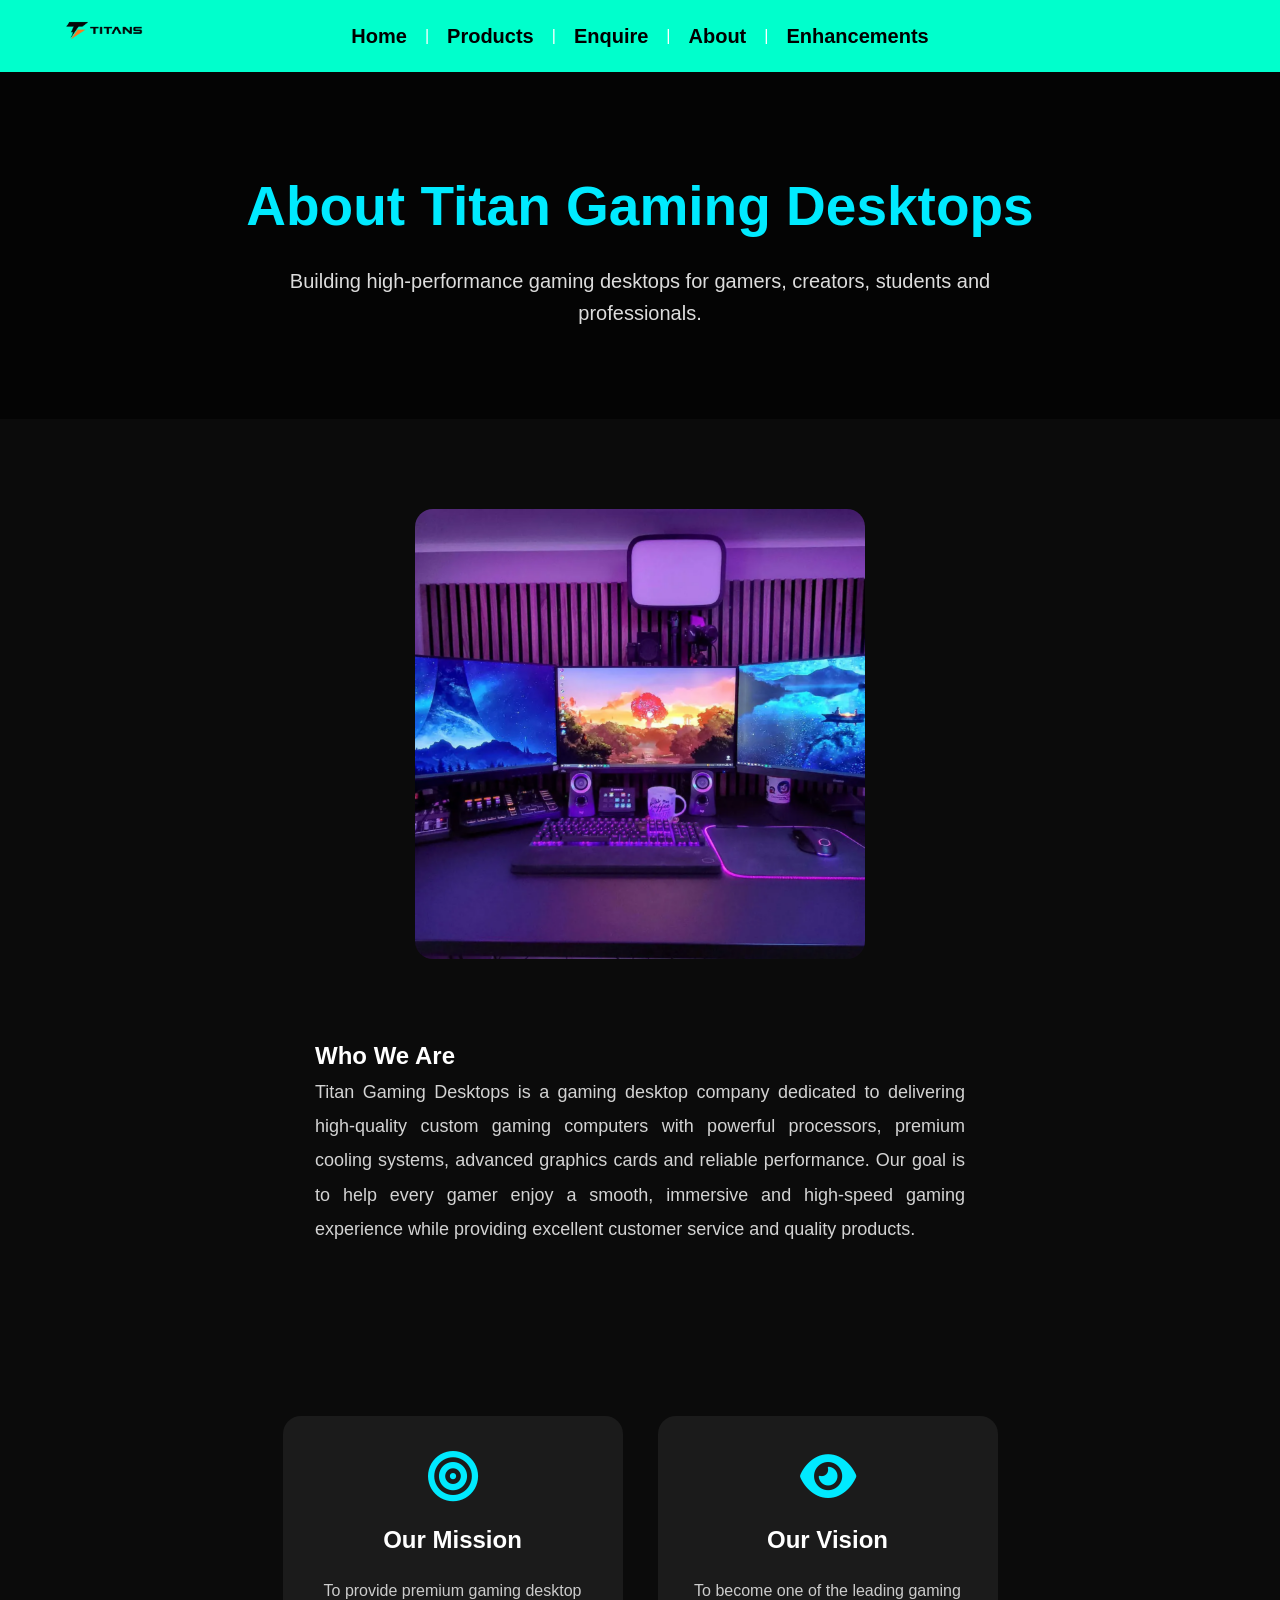
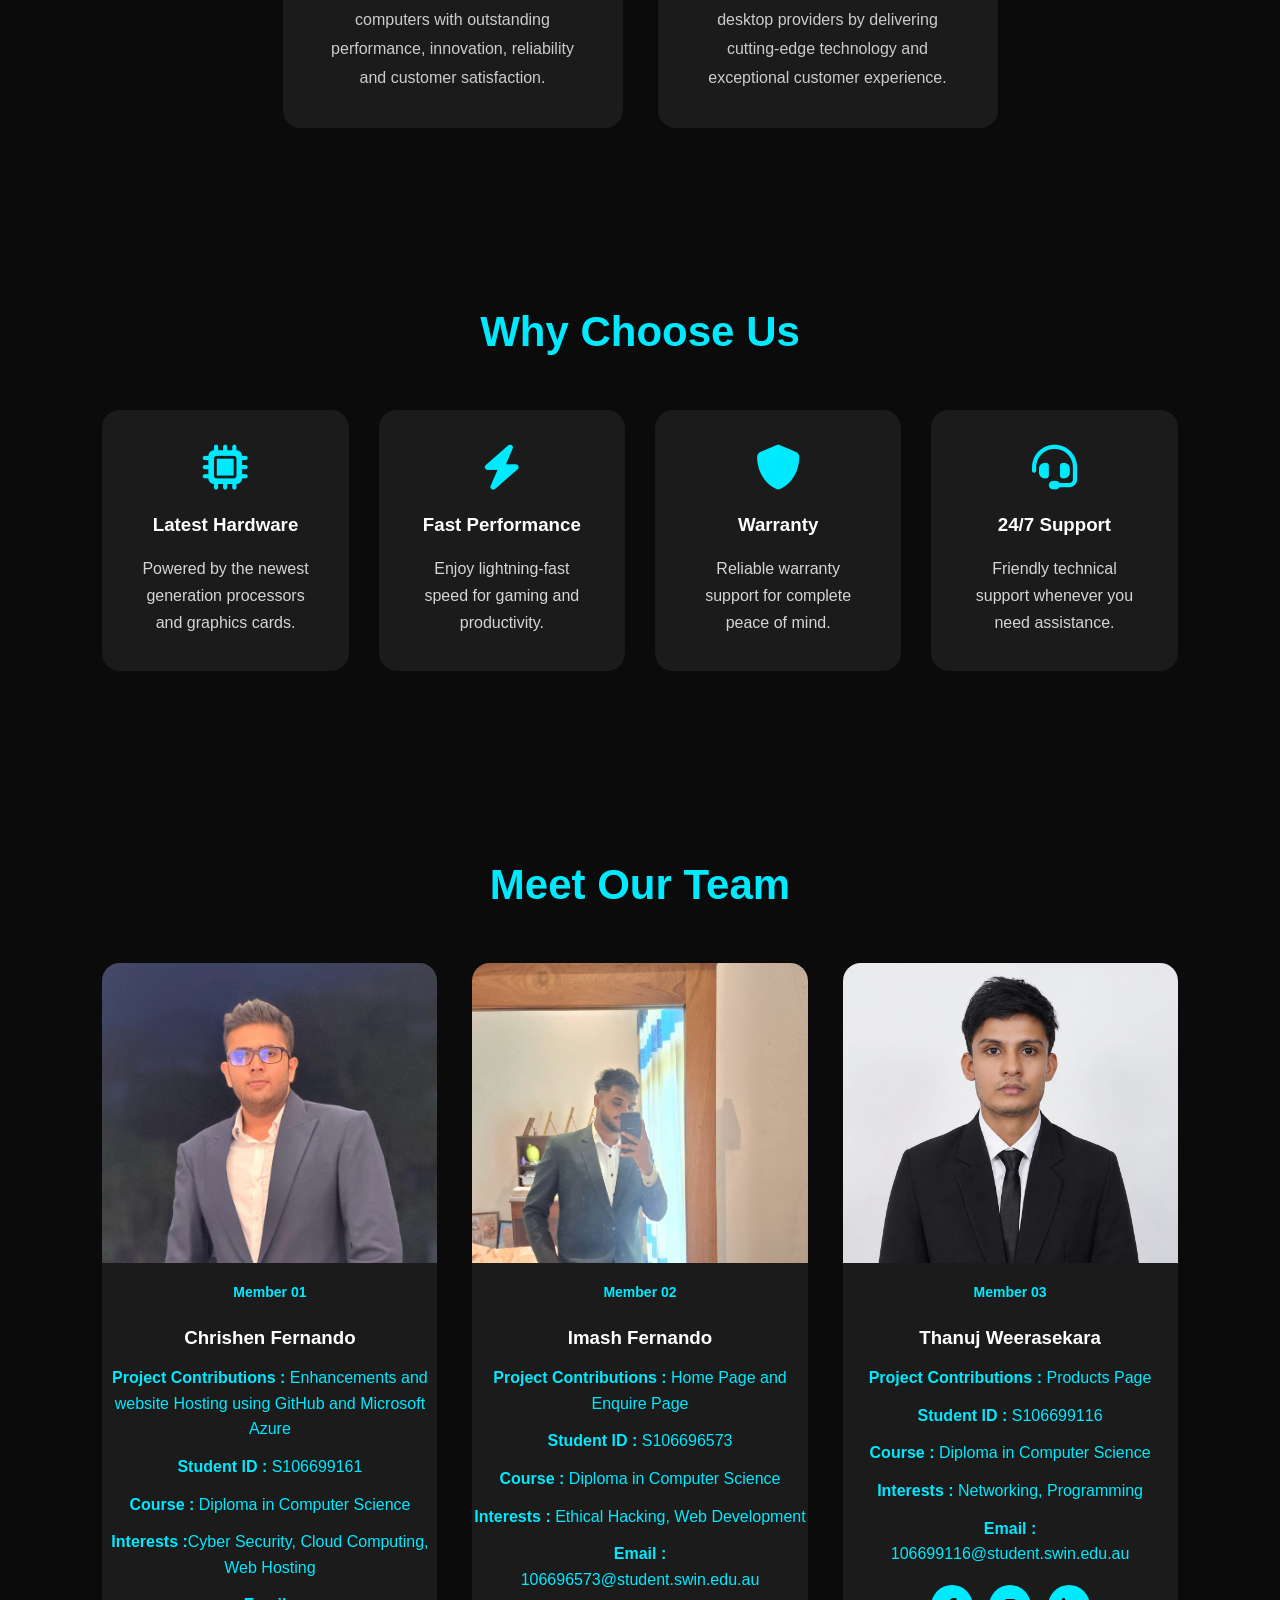
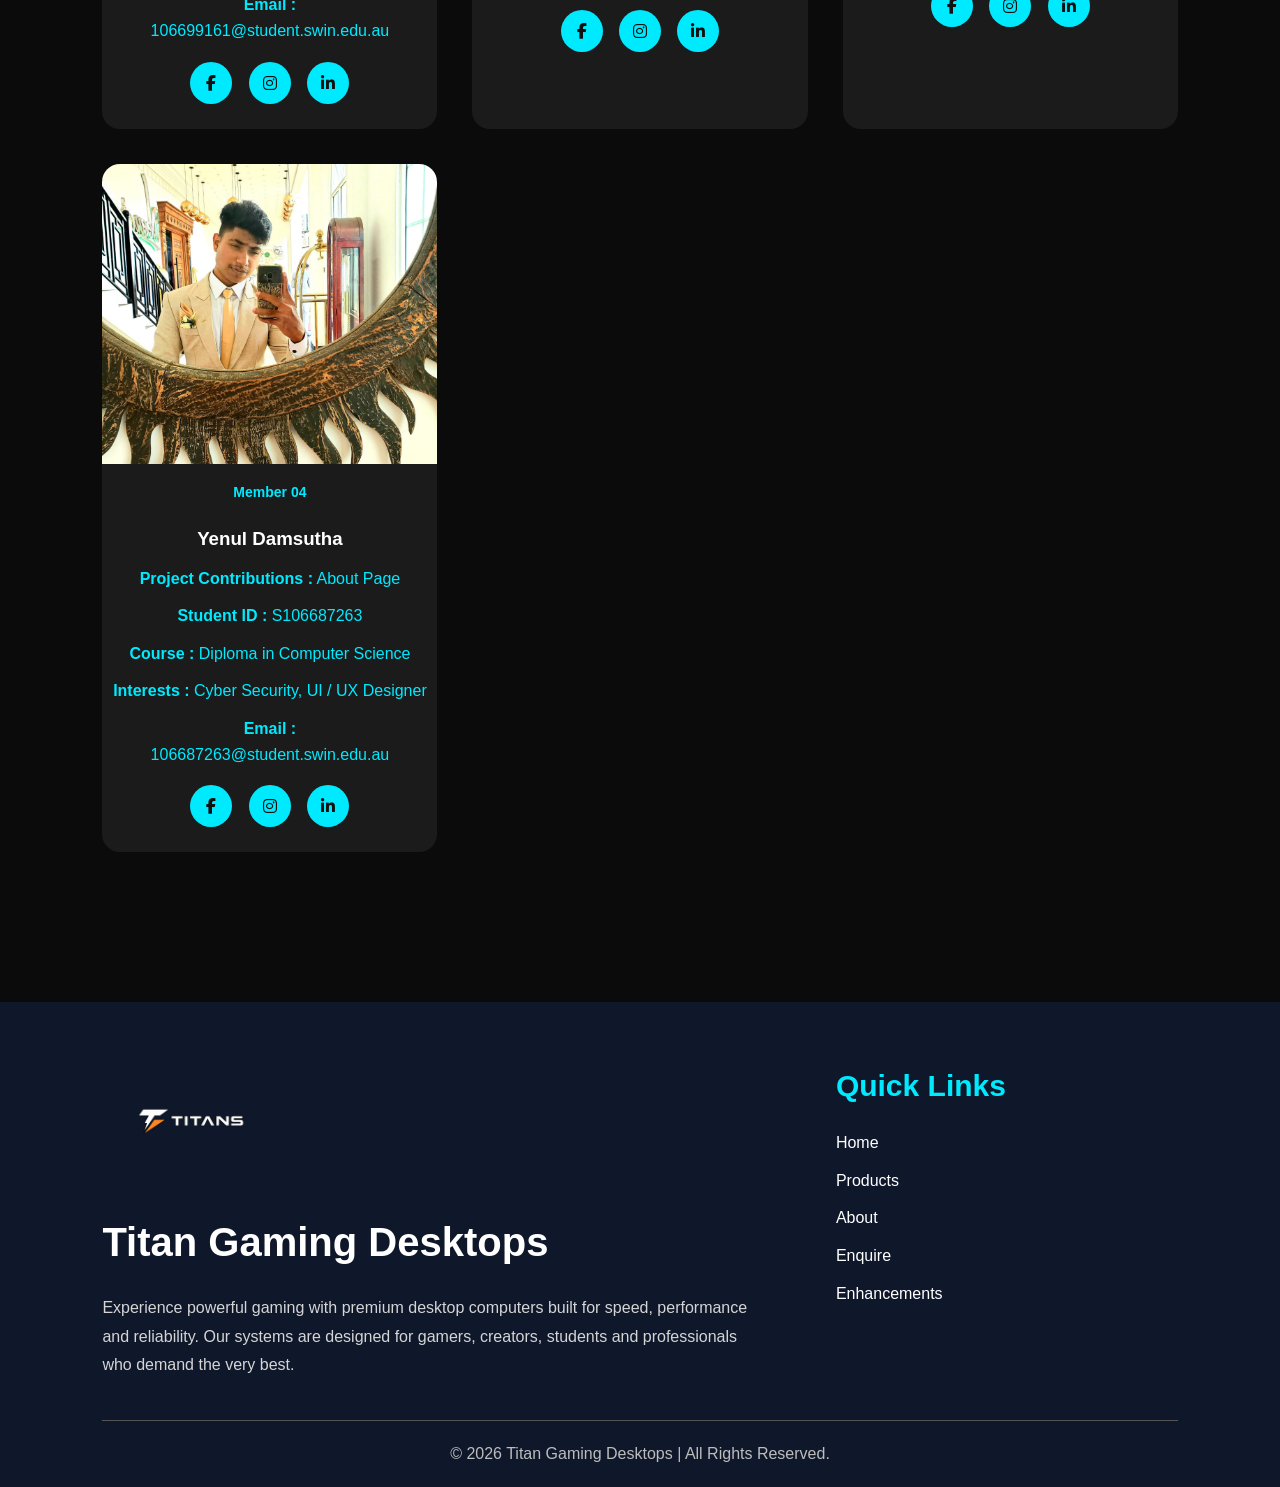
==== commit 731cff9d: "Add files via upload" ====
--- a/about.html
+++ b/about.html
@@ -50,7 +50,7 @@
 
     <!-- Hero Section -->
 
-    <section class="hero">
+    <section class="banner">
 
         <div class="hero-text">
 
--- a/styles/style.css
+++ b/styles/style.css
@@ -1,25 +1,30 @@
-
-
+/*GLOBAL STYLES*/
 
 *{
     margin:0;
     padding:0;
     box-sizing:border-box;
-    font-family:Arial, sans-serif;
+    font-family:Arial, Helvetica, sans-serif;
+}
+
+html{
+    scroll-behavior:smooth;
 }
 
 body{
-    background:#111;
-    color:white;
-}
-
-/* ================= HEADER ================= */
+    background:#0b0b0b;
+    color:#ffffff;
+    line-height:1.6;
+}
+
+/*HEADER */
 
 header{
     background:#00ffcc;
+    padding:20px 0;
     position:relative;
     text-align:center;
-    padding:20px 0;
+    z-index:1000;
 }
 
 .logo{
@@ -34,21 +39,34 @@
     height:auto;
 }
 
+.header-content{
+    width:100%;
+}
+
 .header-content h1{
+    font-size:48px;
     color:#000;
-    font-size:48px;
     margin-bottom:15px;
+}
+
+/*NAVIGATION*/
+
+nav{
+    display:flex;
+    justify-content:center;
 }
 
 nav ul{
     display:flex;
+    align-items:center;
     justify-content:center;
-    align-items:center;
     list-style:none;
+    gap:18px;
+    flex-wrap:wrap;
 }
 
 nav ul li{
-    margin:0 8px;
+    list-style:none;
 }
 
 nav ul li a{
@@ -56,56 +74,22 @@
     color:#000;
     font-size:20px;
     font-weight:bold;
-    transition:0.3s;
+    transition:.3s;
 }
 
 nav ul li a:hover{
-    color:white;
-}
-
-.title h2{
-    align-items: center;
-}
-
-
-/* ================= FEATURES ================= */
-
-
-
-
-
-.card h2{
-    margin-bottom:15px;
-}
-
-.card:hover{
-    transform:translateY(-10px);
-    background:#5d5d60;
-    color:#000;
-}
-
-/* ================= FOOTER ================= */
-
-footer{
-    background:#00ffcc;
-    color:#000;
-    text-align:center;
-    padding:20px;
-    font-weight:bold;
-}
-
-*{
-    margin:0;
-    padding:0;
-    box-sizing:border-box;
-    font-family:Arial, sans-serif;
-}
-
-.hero{
+    color:#ffffff;
+}
+
+/*HOME HERO*/
+
+.home-hero{
     position:relative;
-    width:100%;
     height:100vh;
     overflow:hidden;
+    display:flex;
+    justify-content:center;
+    align-items:center;
 }
 
 .bg-video{
@@ -120,391 +104,510 @@
 
 .overlay{
     position:absolute;
-    top:0;
-    left:0;
-    width:100%;
-    height:100%;
-    background:rgba(0,0,0,0.5);
+    inset:0;
+    background:rgba(0,0,0,.55);
     z-index:-1;
 }
 
 .hero-content{
-    position:absolute;
-    top:50%;
-    left:50%;
-    transform:translate(-50%,-50%);
-    
-    color:white;
+    max-width:900px;
+    padding:20px;
+    animation:fadeUp 1s ease;
 }
 
 .hero-content h1{
     font-size:60px;
+    color:#ffffff;
+    text-shadow:0 0 15px cyan;
     margin-bottom:20px;
-    text-shadow:0 0 15px cyan;
 }
 
 .hero-content p{
-    font-size:24px;
-    margin-bottom:30px;
+    font-size:22px;
+    margin-bottom:35px;
+    color:#f2f2f2;
 }
 
 .btn{
     display:inline-block;
-    padding:15px 35px;
+    padding:14px 35px;
     background:#ce0000;
-    color:black;
+    color:#ffffff;
     text-decoration:none;
+    border-radius:30px;
     font-weight:bold;
-    border-radius:30px;
-    transition:0.3s;
+    transition:.3s;
 }
 
 .btn:hover{
-    background:white;
-    transform:scale(1.05);
-}
-
-.products{
-     display:grid;
-    grid-template-columns:repeat(4,1fr);
-    gap:30px;
-    width:95%;
+    background:#ffffff;
+    color:#000;
+    transform:translateY(-5px);
+}
+
+.home-hero{
+    position:relative;
+    width:100%;
+    height:100vh;
+    overflow:hidden;
+}
+
+
+/*ANIMATION*/
+
+@keyframes fadeUp{
+
+    from{
+        opacity:0;
+        transform:translateY(50px);
+    }
+
+    to{
+        opacity:1;
+        transform:translateY(0);
+    }
+
+}
+
+/*BANNER*/
+
+.banner{
+    text-align:center;
+    padding:90px 20px;
+    background:
+    linear-gradient(rgba(0,0,0,.65),rgba(0,0,0,.65)),
+    url("../images/banner1.jpg") center/cover no-repeat;
+}
+
+.banner h1{
+    font-size:55px;
+    color:#00eaff;
+    margin-bottom:15px;
+}
+
+.banner p{
+    font-size:20px;
+    color:#dddddd;
+    max-width:800px;
     margin:auto;
 }
 
-.product-content{
-    max-width:700px;
-}
-
-.history-title{
-    position: relative;
-    display: inline-block;
-    font-size: 60px;
-    font-weight: 800;
-    color: #fff;
-    text-transform: uppercase;
-    letter-spacing: 2px;
-    margin-bottom: 40px;
-    animation: fadeUp 1s ease;
-}
-
-.history-title span{
-    color: #00eaff;
-    text-shadow: 0 0 15px #00eaff;
-}
-
-.history-title::after{
-    content: "";
-    position: absolute;
-    left: 0;
-    bottom: -12px;
-    width: 140px;
-    height: 5px;
-    border-radius: 20px;
-    background: linear-gradient(90deg,#00eaff,#8a2be2);
-}
-.product-content p{
-    color:#fff;
-    font-size:20px;
-    line-height:1.8;
-    text-align:justify;
-    font-weight:normal;
-}
-
-
-
-
+/*PRODUCTS SECTION*/
+
+.products,
 .product-container{
+    width:90%;
+    margin:70px auto;
     display:grid;
-    grid-template-columns:repeat(4,1fr);
-    gap:30px;
-    width:95%;
-    margin:auto;
-}
-
+    grid-template-columns:repeat(auto-fit,minmax(280px,1fr));
+    gap:35px;
+}
+
+/*PRODUCT CARD*/
+
+.card,
 .product-card{
-    background:#1b1b1b;
-    border-radius:15px;
+
+    background:#181818;
+    border-radius:18px;
     overflow:hidden;
     text-align:center;
     padding:20px;
-    transition:.4s;
-    border:1px solid #333;
+    transition:.35s;
+    border:1px solid #2a2a2a;
     animation:fadeUp 1s ease;
 }
 
+.card:hover,
 .product-card:hover{
-    transform:translateY(-15px) scale(1.05);
-    box-shadow:0 0 25px rgb(255, 0, 0);
-}
-
+
+    transform:translateY(-10px);
+    box-shadow:0 0 25px rgba(255, 0, 0, 0.45);
+
+}
+
+.card img,
 .product-card img{
+
     width:100%;
     height:220px;
     object-fit:contain;
-    transition:.5s;
-}
-
+    transition:.35s;
+
+}
+
+.card:hover img,
 .product-card:hover img{
-    transform:scale(1.12) rotate(-3deg);
-}
-
+
+    transform:scale(1.08);
+
+}
+
+.card h2,
 .product-card h3{
-    color:white;
-    margin-top:15px;
-}
-
+
+    color:#00eaff;
+    margin:18px 0 12px;
+
+}
+
+.card p,
 .product-card p{
-    color:#bfbfbf;
-    margin:15px 0;
+
+    color:#d2d2d2;
+    line-height:1.7;
+    margin-bottom:15px;
+
 }
 
 .product-card span{
-    color:#00ffcc;
-    font-size:24px;
-    font-weight:bold;
+
     display:block;
     margin-bottom:20px;
-}
-
+    color:#00ff99;
+    font-size:26px;
+    font-weight:bold;
+
+}
+
+/*BUTTONS*/
+
+.card a,
+.buy-btn,
 .product-card button{
-    padding:12px 35px;
+
+    display:inline-block;
+    padding:12px 28px;
     border:none;
     border-radius:30px;
     background:#00eaff;
-    color:#000;
-    font-weight:bold;
-    cursor:pointer;
-    transition:.4s;
-}
-
-.product-card button:hover{
-    background:#00ff99;
-    transform:scale(1.08);
-}
-
-@keyframes fadeUp{
-
-    from{
-        opacity:0;
-        transform:translateY(50px);
-    }
-
-    to{
-        opacity:1;
-        transform:translateY(0);
-    }
-
-}
-
-
-
-body{
-    background:#0b0b0b;
-    color:#fff;
-}
-
-/* Header */
-
-
-.logo{
-    font-size:32px;
-    font-weight:bold;
-    color:#fff;
-}
-
-.logo span{
-    color:#00eaff;
-}
-
-/* Banner */
-
-.banner{
-    text-align:center;
-    padding:80px 20px;
-    background:linear-gradient(rgba(0,0,0,.6),rgba(0,0,0,.6)),
-    url("images/banner1.jpg") center/cover;
-}
-
-.banner h1{
-    font-size:55px;
-    color:#00eaff;
-}
-
-.banner p{
-    margin-top:15px;
-    font-size:20px;
-}
-
-/* Products */
-
-.products{
-    width:90%;
-    margin:60px auto;
-    display:grid; 
-    grid-template-columns:repeat(auto-fit,minmax(270px,1fr));
-    gap:35px;
-}
-
-.card{
-    background:#181818;
-    border-radius:15px;
-    text-align:center;
-    padding:20px;
-    position:relative;
-    overflow:hidden;
-    transition:.4s;
-    animation:fadeUp 1s ease;
-    align-items: baseline;
-    width:300px;
-    min-height:580px;
-    height:auto;
-    perspective:1000px;
-}
-
-.card:hover{
-    transform:translateY(-12px);
-    box-shadow:0 0 25px rgb(255, 0, 0);
-}
-
-.card img{
-    width:100%;
-    height:220px;
-    object-fit:contain;
-    transition:.4s;
-}
-
-.card:hover img{
-    transform:scale(1.08);
-}
-
-
-
-.card h2{
-    margin-top:15px;
-    color:#00eaff;
-}
-
-.card p{
-    margin:8px 0;
-    color:#cfcfcf;
-}
-
-.card h3{
-    color:#00ff99;
-    font-size:28px;
-    margin:15px 0;
-}
-
-.card button{
-    padding:12px 35px;
-    border:none;
-    border-radius:30px;
-    background:#00eaff;
-    color:#000;
+    color:#111;
+    text-decoration:none;
     font-weight:bold;
     cursor:pointer;
     transition:.3s;
-}
-
-.card button:hover{
-    background:#00ff99;
+
+}
+
+.card a:hover,
+.buy-btn:hover,
+.product-card button:hover{
+
+    background:#8a2be2;
+    color:#fff;
+    transform:translateY(-3px);
+
+}
+
+/*ABOUT PAGE*/
+
+
+.home-hero .hero-content h1{
+    font-size:60px;
+    color:#00eaff;
+    margin-bottom:20px;
+}
+
+.home-hero .hero-content p{
+    width:80%;
+    max-width:850px;
+    font-size:21px;
+    color:#e5e5e5;
+    line-height:1.8;
+}
+
+/* ==========================================================
+                    HISTORY
+========================================================== */
+
+.about{
+    display:flex;
+    justify-content:center;
+    align-items:center;
+    gap:70px;
+    padding:90px 8%;
+    flex-wrap:wrap;
+}
+
+.about-image img{
+    width:450px;
+    border-radius:18px;
+    transition:.35s;
+}
+
+.about-image img:hover{
     transform:scale(1.05);
 }
 
-/* Footer */
-
-footer{
+.about-content{
+    max-width:650px;
+}
+
+.history-title{
+    position:relative;
+    display:inline-block;
+    font-size:55px;
+    font-weight:bold;
+    color:#ffffff;
+    margin-bottom:35px;
+}
+
+.history-title span{
+    color:#00eaff;
+}
+
+.history-title::after{
+    content:"";
+    position:absolute;
+    left:0;
+    bottom:-12px;
+    width:150px;
+    height:4px;
+    border-radius:30px;
+    background:#00eaff;
+}
+
+.about-content p{
+    color:#d3d3d3;
+    line-height:1.9;
+    font-size:18px;
+    text-align:justify;
+}
+
+/* ==========================================================
+                    MISSION & VISION
+========================================================== */
+
+.mission{
+    padding:80px 8%;
+    display:flex;
+    justify-content:center;
+    gap:35px;
+    flex-wrap:wrap;
+}
+
+.box{
+    width:340px;
+    background:#1b1b1b;
+    padding:35px;
+    border-radius:18px;
+    text-align:center;
+    transition:.35s;
+}
+
+.box:hover{
+    transform:translateY(-10px);
+    box-shadow:0 0 20px rgba(0,234,255,.5);
+}
+
+.box i{
+    font-size:50px;
+    color:#00eaff;
+    margin-bottom:20px;
+}
+
+.box h2{
+    margin-bottom:18px;
+    color:#ffffff;
+}
+
+.box p{
+    color:#cccccc;
+    line-height:1.8;
+}
+
+/* ==========================================================
+                    WHY CHOOSE US
+========================================================== */
+
+.why{
+    padding:90px 8%;
+    text-align:center;
+}
+
+.why h2{
+    color:#00eaff;
+    font-size:42px;
+    margin-bottom:45px;
+}
+
+.why-container{
+    display:grid;
+    grid-template-columns:repeat(auto-fit,minmax(240px,1fr));
+    gap:30px;
+}
+
+.why-card{
+    background:#1b1b1b;
+    padding:35px;
+    border-radius:18px;
+    transition:.35s;
+}
+
+.why-card:hover{
+    transform:translateY(-10px);
+    box-shadow:0 0 20px rgba(0,234,255,.5);
+}
+
+.why-card i{
+    font-size:45px;
+    color:#00eaff;
+    margin-bottom:20px;
+}
+
+.why-card h3{
+    margin-bottom:15px;
+}
+
+.why-card p{
+    color:#d5d5d5;
+    line-height:1.7;
+}
+
+/* ==========================================================
+                    TEAM
+========================================================== */
+
+.team{
+    padding:90px 8%;
+    text-align:center;
+}
+
+.team h2{
+    color:#00eaff;
+    font-size:42px;
+    margin-bottom:45px;
+}
+
+.team-container{
+    display:grid;
+    grid-template-columns:repeat(auto-fit,minmax(260px,1fr));
+    gap:35px;
+}
+
+.member{
+    background:#1b1b1b;
+    border-radius:18px;
+    overflow:hidden;
+    transition:.35s;
+    padding-bottom:25px;
+}
+
+.member:hover{
+    transform:translateY(-10px);
+    box-shadow:0 0 20px rgba(0,234,255,.5);
+}
+
+.member img{
+    width:100%;
+    height:300px;
+    object-fit:cover;
+}
+
+.member h3{
+    margin-top:20px;
+    color:#ffffff;
+}
+
+.member p{
+    color:#00eaff;
+    margin:12px 0;
+}
+
+.member figure{
+    margin:0;
+}
+
+.member figcaption{
+    margin-top:10px;
+    font-size:14px;
+    color:#00eaff;
+    font-weight:bold;
+}
+
+/* ==========================================================
+                    SOCIAL ICONS
+========================================================== */
+
+.social{
+    margin-top:18px;
+}
+
+.social a{
+    display:inline-flex;
+    justify-content:center;
+    align-items:center;
+    width:42px;
+    height:42px;
+    margin:0 6px;
+    border-radius:50%;
+    background:#00eaff;
+    color:#111;
+    text-decoration:none;
+    transition:.3s;
+}
+
+.social a:hover{
+    background:#8a2be2;
+    color:#ffffff;
+    transform:translateY(-5px);
+}
+
+/* ==========================================================
+                    ENQUIRE PAGE
+========================================================== */
+
+.enquiry-hero{
+    text-align:center;
+    padding:80px 20px 50px;
     background:#111;
-    text-align:center;
-    padding:20px;
-    margin-top:50px;
-}
-
-/* Animation */
-
-@keyframes fadeUp{
-
-from{
-opacity:0;
-transform:translateY(60px);
-}
-
-to{
-opacity:1;
-transform:translateY(0);
-}
-
-}
-
-/* Responsive */
-
-@media(max-width:768px){
-
-header{
-flex-direction:column;
-gap:20px;
-}
-
-
-.search input{
-width:100%;
-}
-
-.banner h1{
-font-size:38px;
-}
-
-.banner p{
-font-size:17px;
-}
-
-}
-
-
-
-/* enquire page */
-
-*{
-    margin:0;
-    padding:0;
-    box-sizing:border-box;
-    font-family:Arial, Helvetica, sans-serif;
-}
-
-body{
-    background:linear-gradient(rgba(0,0,0,.85),rgba(0,0,0,.85)),
-    url("images/banner.jpg");
-    background-size:cover;
-    background-position:center;
-    background-attachment:fixed;
-    color:white;
-}
+}
+
+.enquiry-hero h1{
+    font-size:58px;
+    color:#00eaff;
+    margin-bottom:20px;
+    text-shadow:0 0 15px #00eaff;
+}
+
+.enquiry-hero p{
+    max-width:850px;
+    margin:auto;
+    color:#d6d6d6;
+    font-size:20px;
+    line-height:1.8;
+}
+
+/* ==========================================================
+                    FORM
+========================================================== */
 
 .container{
+
     width:700px;
     max-width:95%;
-    margin:50px auto;
-    background:#151515;
+    margin:60px auto;
     padding:40px;
-    border-radius:15px;
-    box-shadow:0 0 30px cyan;
-    animation:fadeIn 1s ease;
+    background:#181818;
+    border-radius:18px;
+    box-shadow:0 0 30px rgba(0,234,255,.35);
+
 }
 
 .container h1{
+
     text-align:center;
     color:#00eaff;
     margin-bottom:30px;
-    font-size:35px;
+
 }
 
 label{
+
     display:block;
-    margin-top:18px;
-    margin-bottom:8px;
+    margin:18px 0 8px;
     font-weight:bold;
-    color:#ffffff;
+
 }
 
 input,
@@ -512,13 +615,14 @@
 textarea{
 
     width:100%;
-    padding:12px;
+    padding:13px;
     border:2px solid #333;
+    border-radius:8px;
     background:#222;
-    color:white;
-    border-radius:8px;
+    color:#fff;
     outline:none;
     transition:.3s;
+
 }
 
 input:focus,
@@ -527,21 +631,24 @@
 
     border-color:#00eaff;
     box-shadow:0 0 10px cyan;
+
 }
 
 fieldset{
 
     border:2px solid #00eaff;
-    border-radius:10px;
     padding:20px;
+    border-radius:12px;
     margin-top:20px;
+
 }
 
 legend{
 
     color:#00eaff;
+    font-weight:bold;
     padding:0 10px;
-    font-weight:bold;
+
 }
 
 .radio-group,
@@ -549,8 +656,9 @@
 
     display:flex;
     flex-wrap:wrap;
-    gap:20px;
-    margin-top:10px;
+    gap:18px;
+    margin-top:12px;
+
 }
 
 .radio-group label,
@@ -560,597 +668,278 @@
     align-items:center;
     gap:8px;
     font-weight:normal;
+
 }
 
 .radio-group input,
 .check-group input{
 
     width:auto;
+
 }
 
 textarea{
 
     resize:none;
-}
+
+}
+
+/* ==========================================================
+                    BUTTONS
+========================================================== */
 
 .buttons{
 
     display:flex;
     justify-content:center;
     gap:20px;
-    margin-top:30px;
-}
-
-button{
-
-    padding:12px 35px;
+    margin-top:35px;
+
+}
+
+.buttons button{
+
+    padding:13px 35px;
     border:none;
     border-radius:30px;
     cursor:pointer;
     font-size:17px;
     font-weight:bold;
     transition:.3s;
+
 }
 
 button[type="submit"]{
 
     background:#00eaff;
-    color:black;
+    color:#000;
+
 }
 
 button[type="reset"]{
 
     background:#ff0055;
-    color:white;
-}
-
-button:hover{
+    color:#fff;
+
+}
+
+.buttons button:hover{
 
     transform:translateY(-5px);
-    box-shadow:0 0 20px cyan;
-}
-
-@keyframes fadeIn{
-
-from{
-
-opacity:0;
-transform:translateY(40px);
-
-}
-
-to{
-
-opacity:1;
-transform:translateY(0);
-
-}
-
-}
-
-@media(max-width:768px){
-
-.container{
-
-padding:25px;
-
-}
-
-.buttons{
-
-flex-direction:column;
-
-}
-
-button{
-
-width:100%;
-
-}
-
-.radio-group,
-.check-group{
-
-flex-direction:column;
-
-gap:10px;
-
-}
-
-.container h1{
-
-font-size:28px;
-
-}
-
-}
-/* about us page */
-/* Hero */
-
-.hero{
-    height:70vh;
-    background:linear-gradient(rgba(0,0,0,.6),rgba(0,0,0,.6)),
-    url("../images/banner-for-about.jpg");
-    background-size:cover;
-    background-position:center;
-    background-repeat: no-repeat;
-    display:flex;
-    justify-content:center;
-    align-items:center;
-    text-align:center;
-}
-
-.hero h1{
-    font-size:60px;
-    color:#00eaff;
-    
-}
-
-.hero p{
-  font-size:22px;
-    color:white;
-    max-width:700px;      
-    margin:0 auto;        
-    line-height:1.6;
-}
-
-/* About Section */
-
-.about{
-    display:flex;
-    justify-content:center;
-    align-items:center;
-    gap:60px;
-    padding:80px 10%;
-    flex-wrap:wrap;
-}
-
-.about-image img{
-    width:450px;
-    border-radius:15px;
-    transition:.4s;
-}
-
-.about-image img:hover{
-    transform:scale(1.05);
-}
-
-.about-content{
-    max-width:600px;
-}
-
-.about-content h2{
-    color:#00eaff;
-    margin-bottom:20px;
-    font-size:38px;
-}
-
-.about-content p{
-    line-height:30px;
-    color:#d0d0d0;
-}
-
-/* Mission & Vision */
-
-.mission{
-    display:flex;
-    justify-content:center;
-    gap:40px;
-    padding:40px 8%;
-    flex-wrap:wrap;
-}
-
-.box{
-    width:350px;
-    background:#1b1b1b;
-    padding:35px;
-    border-radius:15px;
-    text-align:center;
-    transition:.4s;
-}
-
-.box:hover{
-    transform:translateY(-10px);
-    box-shadow:0 0 20px cyan;
-}
-
-.box i{
-    font-size:50px;
-    color:#00eaff;
-    margin-bottom:20px;
-}
-
-.box h2{
-    margin-bottom:15px;
-}
-
-.box p{
-    color:#ccc;
-}
-
-/* Why Choose Us */
-
-.why{
-    padding:80px 8%;
-    text-align:center;
-}
-
-.why h2{
-    color:#00eaff;
-    margin-bottom:40px;
-    font-size:40px;
-}
-
-.why-container{
-    display:grid;
-    grid-template-columns:repeat(auto-fit,minmax(220px,1fr));
-    gap:30px;
-}
-
-.why-card{
-    background:#1b1b1b;
-    padding:30px;
-    border-radius:15px;
-    transition:.4s;
-}
-
-.why-card:hover{
-    box-shadow:0 0 20px cyan;
-    transform:translateY(-10px);
-}
-
-.why-card i{
-    font-size:45px;
-    color:#00eaff;
-    margin-bottom:20px;
-}
-
-/* Team */
-
-.team{
-    padding:80px 8%;
-    text-align:center;
-}
-
-.team h2{
-    color:#00eaff;
-    font-size:40px;
-    margin-bottom:40px;
-}
-
-.team-container{
-    display:grid;
-    grid-template-columns:repeat(auto-fit,minmax(250px,1fr));
-    gap:30px;
-}
-
-.member{
-    background:#1b1b1b;
-    border-radius:15px;
-    overflow:hidden;
-    transition:.4s;
-    padding-bottom:20px;
-}
-
-.member:hover{
-    transform:translateY(-10px);
-    box-shadow:0 0 20px cyan;
-}
-
-.member img{
-    width:100%;
-    height:280px;
-    object-fit:cover;
-}
-
-.member h3{
-    margin-top:20px;
-}
-
-.member p{
-    color:#00eaff;
-    margin:10px 0;
-}
-
-.social{
-    margin-top:15px;
-}
-
-.social i{
-    margin:0 8px;
-    font-size:22px;
-    cursor:pointer;
-    transition:.3s;
-}
-
-.social i:hover{
-    color:#00eaff;
-}
-
-/* Footer */
-
-footer{
-    background:#111;
-    text-align:center;
-    padding:20px;
-    margin-top:50px;
-}
-
-/* Responsive */
-
-@media(max-width:768px){
-
-.hero h1{
-    font-size:40px;
-}
-
-.hero p{
-    font-size:18px;
-}
-
-.about-image img{
-    width:100%;
-}
-
-.about{
-    text-align:center;
-}
-
-}
-
-/* enhancment page */
-nav{
-    display:flex;
-    flex-wrap:wrap;
-    justify-content:center;
-}
-
-
-
-
-/* ===========================
-   Hero Section
-=========================== */
-
-.hero{
-    height:60vh;
-    background:
-    linear-gradient(rgba(0,0,0,.6),rgba(0,0,0,.6)),
-    url("images/enhancement-banner.jpg") center/cover;
-    display:flex;
-    flex-direction:column;
-    justify-content:center;
-    align-items:center;
-    text-align:center;
-}
-
-.hero h1{
-    font-size:60px;
-    color:#00eaff;
-    animation:fadeUp 1s ease;
-}
-
-.hero p{
-    margin-top:20px;
-    width:70%;
-    font-size:20px;
-    line-height:30px;
-    animation:fadeUp 1.4s ease;
-}
-
-/* ===========================
-   Cards
-=========================== */
+
+}
+
+/* ==========================================================
+                    ENHANCEMENTS PAGE
+========================================================== */
 
 .enhancements{
-    padding:80px 8%;
+
+    width:90%;
+    margin:80px auto;
     display:grid;
     grid-template-columns:repeat(auto-fit,minmax(300px,1fr));
     gap:35px;
-}
-
-.card{
-    background:#1b1b1b;
-    border-radius:15px;
-    overflow:hidden;
-    transition:.4s;
-}
-
-.card:hover{
-    transform:translateY(-10px);
-    box-shadow:0 0 25px cyan;
-}
-
-.card img{
-    width:100%;
-    height:220px;
-    object-fit:cover;
-}
-
-.card h2{
-    color:#00eaff;
-    margin:20px;
-}
-
-.card p{
-    margin:0 20px 20px;
-    color:#cccccc;
-    line-height:28px;
-}
-
-.card a{
-    display:inline-block;
-    margin:0 20px 25px;
-    padding:12px 25px;
-    background:#00eaff;
-    color:black;
-    text-decoration:none;
-    border-radius:30px;
-    font-weight:bold;
-    transition:.3s;
-}
-
-.card a:hover{
-    background:#00ff99;
-}
-
-/* ===========================
-   Additional Features
-=========================== */
+
+}
 
 .features{
-    padding:70px 8%;
+
+    padding:80px 8%;
     text-align:center;
+
 }
 
 .features h2{
+
+    font-size:42px;
     color:#00eaff;
     margin-bottom:40px;
-    font-size:40px;
+
 }
 
 .feature-box{
+
     display:grid;
     grid-template-columns:repeat(auto-fit,minmax(250px,1fr));
     gap:25px;
+
 }
 
 .feature-box div{
+
     background:#1b1b1b;
     padding:25px;
-    border-radius:10px;
+    border-radius:12px;
     transition:.3s;
+
 }
 
 .feature-box div:hover{
-    background:#222;
-    box-shadow:0 0 20px cyan;
+
+    box-shadow:0 0 20px rgba(0,234,255,.5);
+    transform:translateY(-6px);
+
 }
 
 .feature-box i{
+
     color:#00ff99;
     margin-right:10px;
-}
-
-/* ===========================
-   Footer
-=========================== */
-
-footer{
-    background:#111;
+
+}
+
+/* ==========================================================
+                    PROJECT DEMO VIDEO
+========================================================== */
+
+.video-section{
+
+    padding:90px 8%;
     text-align:center;
-    padding:20px;
-    margin-top:50px;
-}
-
-/* ===========================
-   Animation
-=========================== */
-
-@keyframes fadeUp{
-
-from{
-    opacity:0;
-    transform:translateY(50px);
-}
-
-to{
-    opacity:1;
-    transform:translateY(0);
-}
-
-}
-
-/* ===========================
-   Responsive
-=========================== */
-
-@media(max-width:768px){
-
-header{
-    flex-direction:column;
-    gap:20px;
-}
-
-
-
-.hero h1{
-    font-size:40px;
-}
-
-.hero p{
+
+}
+
+.video-section h2{
+
+    font-size:42px;
+    color:#00eaff;
+    margin-bottom:20px;
+
+}
+
+.video-section p{
+
+    max-width:850px;
+    margin:0 auto 40px;
+    color:#d0d0d0;
+    line-height:1.8;
+    font-size:18px;
+
+}
+
+.video-container{
+
+    max-width:900px;
+    margin:auto;
+
+}
+
+.video-container iframe{
+
+    width:100%;
+    height:500px;
+    border:none;
+    border-radius:18px;
+    box-shadow:0 0 20px rgba(0,234,255,.45);
+
+}
+
+/* ==========================================================
+                    REFERENCES
+========================================================== */
+
+.references{
     width:90%;
-    font-size:17px;
-}
-
-}
-
-
-
-
-
-
-/* ================= FOOTER ================= */
+    margin:80px auto;
+    padding:40px;
+    background:#1f1f1f;
+    border-radius:15px;
+    border-left:5px solid #00eaff;
+}
+
+.references h2{
+    text-align:center;
+    color:#00eaff;
+    font-size:42px;
+    margin-bottom:35px;
+}
+
+.references ol{
+    padding-left:35px;
+}
+
+.references li{
+    color:#f1f1f1;
+    font-size:18px;
+    line-height:1.9;
+    margin-bottom:20px;
+}
+
+.references em{
+    color:#ffffff;
+    font-style:italic;
+}
+
+.references a{
+    color:#FFD700;
+    text-decoration:none;
+    word-break:break-word;
+}
+
+.references a:hover{
+    color:#00eaff;
+    text-decoration:underline;
+}
+
+/*FOOTER*/
 
 .footer{
-    background:#0b0b0b;
-    color:#fff;
-    padding:60px 80px 20px;
+    background:#0F172A;
+    color:#ffffff;
+    padding:60px 8% 20px;
+    margin-top:60px;
 }
 
 .footer-container{
     display:flex;
     justify-content:space-between;
     align-items:flex-start;
+    gap:50px;
     max-width:1200px;
-    margin:0 auto;
-}
-
-/* Left Side */
+    margin:auto;
+    flex-wrap:wrap;
+}
+
+/* Brand */
 
 .footer-brand{
-    margin-left:-300px;
+    flex:2;
 }
 
 .footer-brand img{
-    width:220px;
-    height:auto;
+    width:180px;
     margin-bottom:20px;
 }
 
 .footer-brand h2{
-    font-size:48px;
-    margin:0 0 20px 0;
-    color:#fff;
+    font-size:40px;
+    margin-bottom:20px;
 }
 
 .footer-brand p{
+    color:#d5d5d5;
+    line-height:1.8;
     max-width:650px;
-    font-size:20px;
-    line-height:1.8;
-    color:#d8d8d8;
-    margin:0;
-}
-
-/* Right Side */    
+}
+
+/* Links */
 
 .footer-links{
-    margin-right:-10px;
-    margin-top:80px;
+    flex:1;
 }
 
 .footer-links h3{
     color:#00eaff;
-    font-size:32px;
-    margin-bottom:25px;
+    font-size:30px;
+    margin-bottom:20px;
 }
 
 .footer-links a{
     display:block;
+    color:white;
     text-decoration:none;
-    color:#fff;
-    font-size:22px;
-    margin:15px 0;
+    margin:12px 0;
     transition:.3s;
 }
 
@@ -1159,387 +948,207 @@
     padding-left:8px;
 }
 
-/* Bottom */
-
 .footer hr{
-    margin:45px 0 20px;
+    margin:40px 0 20px;
     border:none;
-    border-top:1px solid #666;
+    border-top:1px solid #555;
 }
 
 .copyright{
     text-align:center;
-    color:#d0d0d0;
-    font-size:18px;
-}
-
-/* Responsive */
-
-@media (max-width:768px){
-
-.footer-container{
-    flex-direction:column;
-    text-align:center;
-}
-
-.footer-brand{
-    flex:100%;
-}
-
-.footer-links{
-    flex:100%;
-    text-align:center;
-    margin-top:40px;
-}
-
-.footer-brand img{
-    margin:0 auto 20px;
-}
-
-.footer-brand p{
-    margin:auto;
-}
-
-}
-
-
-
-
-
-
-
-
-/* Team Social Icons */
-
-.social{
-    margin-top:15px;
-}
-
-.social a{
-    display:inline-flex;
-    justify-content:center;
-    align-items:center;
-    width:42px;
-    height:42px;
-    margin:0 5px;
-    border-radius:50%;
-    background:#00eaff;
-    color:#111;
-    font-size:18px;
-    text-decoration:none;
-    transition:.3s;
-}
-
-.social a:hover{
-    background:#8a2be2;
-    color:#fff;
-    transform:translateY(-5px);
-}
-
-/* Figure */
-
-.member figure{
-    margin:0;
-}
-
-.member figcaption{
-    margin-top:10px;
-    font-size:14px;
-    color:#00eaff;
-    font-weight:bold;
-}
-
-
-
-.buy-btn{
-    display:inline-block;
-    margin-top:20px;
-    padding:12px 30px;
-    background:#00eaff;
-    color:#000;
-    text-decoration:none;
-    border-radius:30px;
-    font-weight:bold;
-    transition:0.3s;
-}
-
-.buy-btn:hover{
-    background:#8a2be2;
-    color:#fff;
-}
-
-
-
-
-
-
-
-
-
-/* ==========================================
-   MOBILE RESPONSIVE
-========================================== */
+    color:#bdbdbd;
+    font-size:16px;
+}
+
+/* ==========================================================
+                    MOBILE RESPONSIVE CSS
+========================================================== */
 
 @media screen and (max-width:768px){
 
-/* Header */
-
-header{
-    display:flex;
-    flex-direction:column;
-    align-items:center;
-    padding:15px;
-}
-
-.logo{
-    position:static;
-    transform:none;
-    margin-bottom:15px;
-}
-
-.logo img{
-    width:90px;
-}
-
-nav ul{
-    flex-direction:column;
-    gap:10px;
-}
-
-nav ul li{
-    margin:5px 0;
-}
-
-nav ul li:nth-child(even){
-    display:none;
-}
-
-nav ul li a{
-    font-size:18px;
-}
-
-/* Hero */
-
-.hero{
-    height:55vh;
-    padding:20px;
-}
-
-.hero h1{
-    font-size:34px;
-}
-
-.hero p{
-    font-size:17px;
-    width:95%;
-}
-
-/* Banner */
-
-.banner{
-    padding:50px 20px;
-}
-
-.banner h1{
-    font-size:35px;
-}
-
-.banner p{
-    font-size:18px;
-}
-
-/* Products */
-
-.products,
-.product-container{
-    display:grid;
-    grid-template-columns:1fr;
-    gap:25px;
-    width:95%;
-}
-
-.card,
-.product-card{
-    width:100%;
-    min-height:auto;
-}
-
-.card img,
-.product-card img{
-    height:220px;
-}
-
-/* About */
-
-.about{
-    flex-direction:column;
-    text-align:center;
-}
-
-.about-image img{
-    width:100%;
-}
-
-.about-content{
-    max-width:100%;
-}
-
-/* Mission */
-
-.mission{
-    flex-direction:column;
-    align-items:center;
-}
-
-.box{
-    width:100%;
-}
-
-/* Why */
-
-.why-container{
-    grid-template-columns:1fr;
-}
-
-/* Team */
-
-.team-container{
-    grid-template-columns:1fr;
-}
-
-.member{
-    width:100%;
-}
-
-/* Form */
-
-.container{
-    width:95%;
-    padding:25px;
-}
-
-.buttons{
-    flex-direction:column;
-}
-
-.buttons button{
-    width:100%;
-}
-
-/* Footer */
-
-.footer{
-    padding:40px 20px;
-}
-
-.footer-container{
-    flex-direction:column;
-    align-items:center;
-    text-align:center;
-}
-
-.footer-brand{
-    margin:0;
-}
-
-.footer-brand img{
-    width:160px;
-}
-
-.footer-brand h2{
-    font-size:30px;
-}
-
-.footer-brand p{
-    font-size:16px;
-}
-
-.footer-links{
-    margin:30px 0 0;
-}
-
-.footer-links h3{
-    font-size:24px;
-}
-
-.footer-links a{
-    font-size:18px;
-}
-
-}
-
-
-
-
-<!-- Project Demo Video -->
-
-.enquiry-hero{
-    text-align:center;
-    padding:80px 20px 50px;
-    background:#111;
-}
-
-.enquiry-hero h1{
-    font-size:60px;
-    color:#00eaff;
-    margin-bottom:20px;
-    text-shadow:0 0 15px #00eaff;
-}
-
-.enquiry-hero p{
-    max-width:850px;
-    margin:auto;
-    color:#d0d0d0;
-    font-size:22px;
-    line-height:1.8;
-}
-
-
-
-.video-section{
-    padding:80px 8%;
-    text-align:center;
-}
-
-.video-section h2{
-    color:#00eaff;
-    font-size:42px;
-    margin-bottom:20px;
-}
-
-.video-section p{
-    max-width:850px;
-    margin:0 auto 40px;
-    color:#d0d0d0;
-    font-size:18px;
-    line-height:1.8;
-}
-
-.video-container{
-    max-width:900px;
-    margin:auto;
-}
-
-.video-container iframe{
-    width:100%;
-    height:500px;
-    border:none;
-    border-radius:15px;
-    box-shadow:0 0 20px #00eaff;
-}
-
-@media(max-width:768px){
-
-.video-container iframe{
-    height:250px;
-}
-
-.video-section h2{
-    font-size:30px;
-}
-
-.video-section p{
-    font-size:16px;
-}
-
-}+    /* Header */
+
+    header{
+        display:flex;
+        flex-direction:column;
+        align-items:center;
+        padding:15px;
+    }
+
+    .logo{
+        position:static;
+        transform:none;
+        margin-bottom:15px;
+    }
+
+    .logo img{
+        width:90px;
+    }
+
+    nav ul{
+        flex-direction:column;
+        gap:10px;
+    }
+
+    nav ul li:nth-child(even){
+        display:none;
+    }
+
+    nav ul li a{
+        font-size:18px;
+    }
+
+    /* Hero */
+
+    .hero{
+        height:auto;
+        padding:80px 20px;
+    }
+
+    .hero h1{
+        font-size:36px;
+    }
+
+    .hero p{
+        width:100%;
+        font-size:17px;
+    }
+
+    /* Banner */
+
+    .banner{
+        padding:60px 20px;
+    }
+
+    .banner h1{
+        font-size:36px;
+    }
+
+    .banner p{
+        font-size:18px;
+    }
+
+    /* Products */
+
+    .products,
+    .product-container,
+    .enhancements{
+        grid-template-columns:1fr;
+    }
+
+    .card,
+    .product-card{
+        width:100%;
+    }
+
+    .card img,
+    .product-card img{
+        height:220px;
+    }
+
+    /* About */
+
+    .about{
+        flex-direction:column;
+        text-align:center;
+    }
+
+    .about-image img{
+        width:100%;
+    }
+
+    .about-content{
+        max-width:100%;
+    }
+
+    /* Mission */
+
+    .mission{
+        flex-direction:column;
+    }
+
+    .box{
+        width:100%;
+    }
+
+    /* Why */
+
+    .why-container{
+        grid-template-columns:1fr;
+    }
+
+    /* Team */
+
+    .team-container{
+        grid-template-columns:1fr;
+    }
+
+    /* Form */
+
+    .container{
+        width:95%;
+        padding:25px;
+    }
+
+    .buttons{
+        flex-direction:column;
+    }
+
+    .buttons button{
+        width:100%;
+    }
+
+    .radio-group,
+    .check-group{
+        flex-direction:column;
+        gap:10px;
+    }
+
+    /* Video */
+
+    .video-container iframe{
+        height:240px;
+    }
+
+    .video-section h2{
+        font-size:30px;
+    }
+
+    .video-section p{
+        font-size:16px;
+    }
+
+    /* Footer */
+
+    .footer{
+        padding:40px 20px;
+    }
+
+    .footer-container{
+        flex-direction:column;
+        text-align:center;
+        align-items:center;
+    }
+
+    .footer-brand img{
+        width:150px;
+    }
+
+    .footer-brand h2{
+        font-size:28px;
+    }
+
+    .footer-brand p{
+        font-size:16px;
+    }
+
+    .footer-links{
+        margin-top:30px;
+    }
+
+    .footer-links h3{
+        font-size:24px;
+    }
+
+}
+
